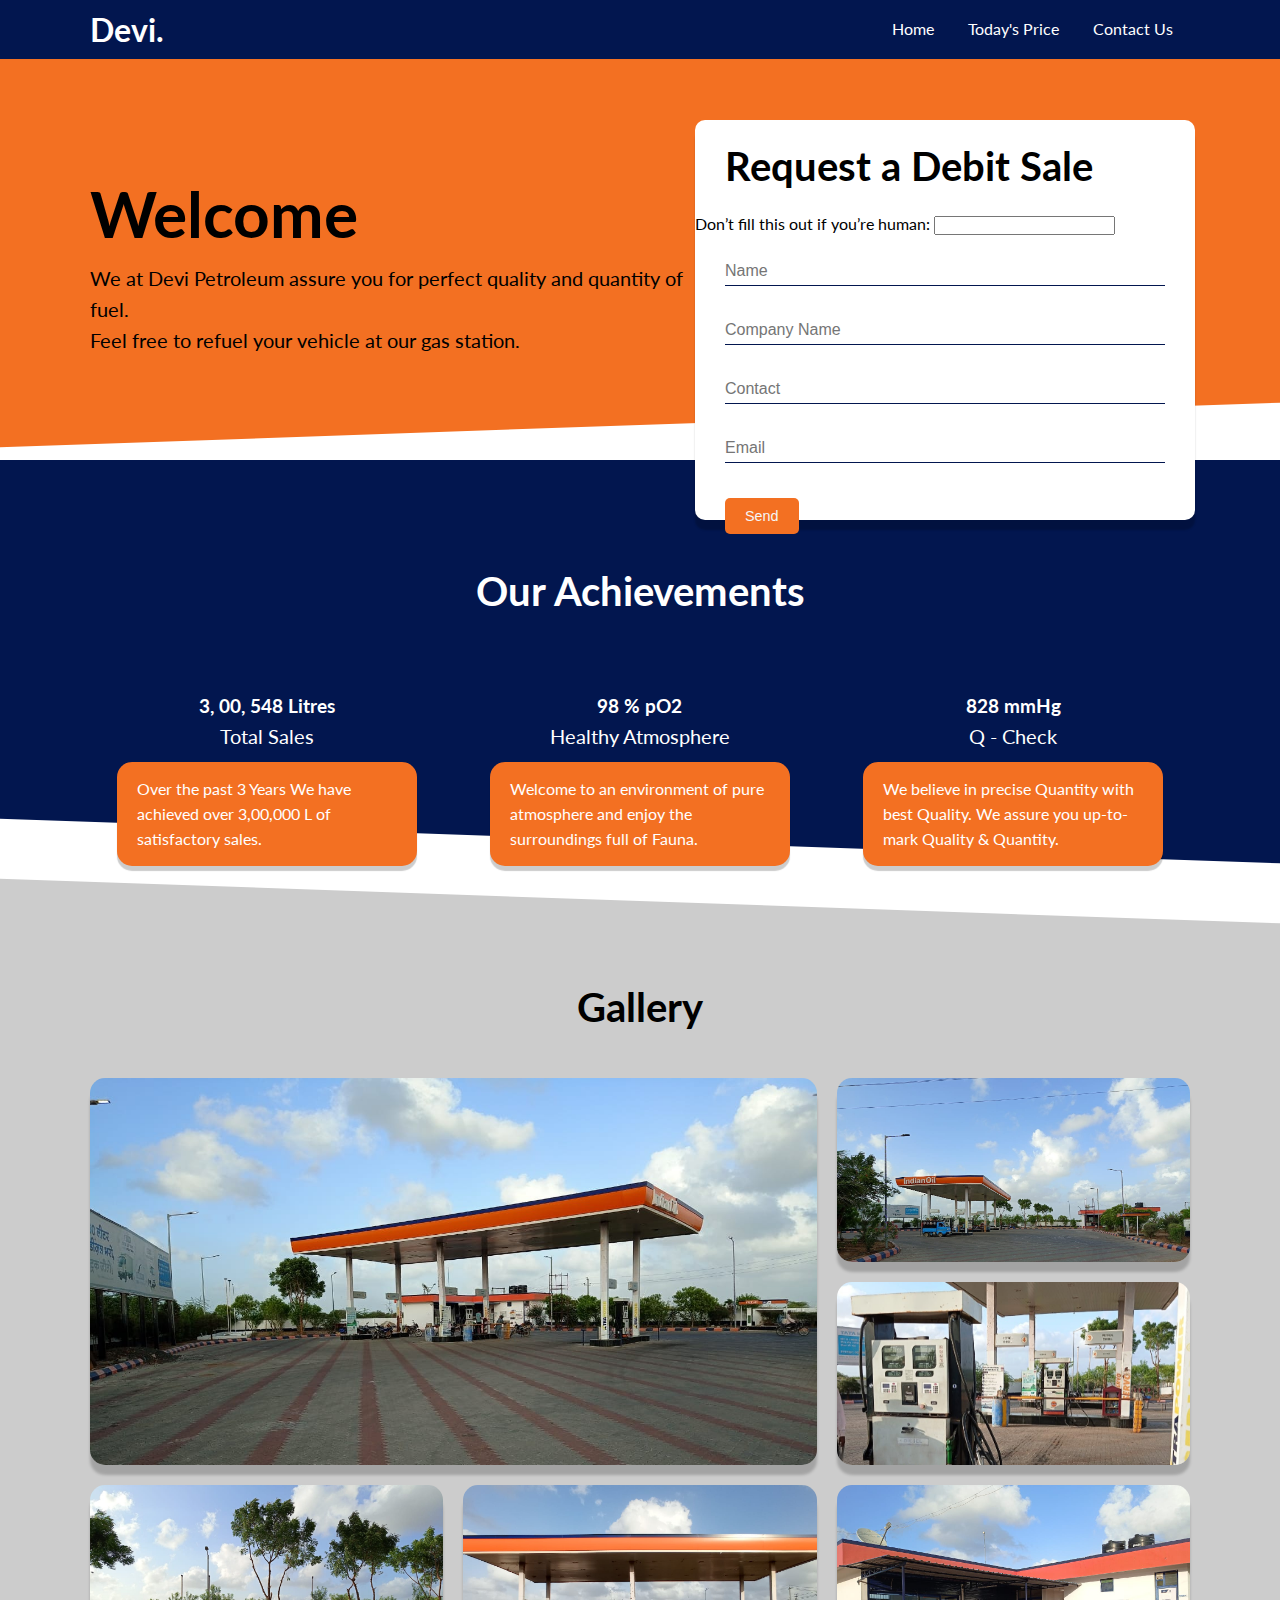
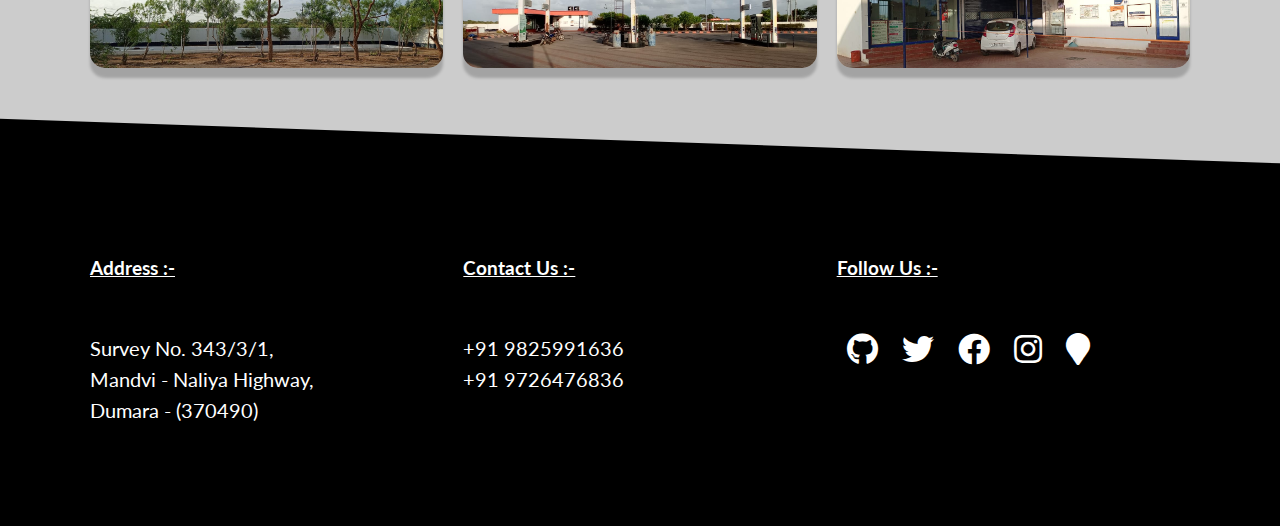
==== index.html @ 7b48146f "Update index.html" ====
<!DOCTYPE html>
<html lang="en">

<head>
    <meta charset="UTF-8">
    <meta http-equiv="X-UA-Compatible" content="IE=edge">
    <meta name="viewport" content="width=device-width, initial-scale=1.0">

    <title>Devi Petroleum</title>
    <link rel="stylesheet" href="style.css">
    <link rel="stylesheet" href="media.css">
    <link rel="stylesheet" href="https://cdnjs.cloudflare.com/ajax/libs/font-awesome/5.15.3/css/all.min.css">
</head>

<body>
    <!-- NAVBAR----------------------------------- -->
    <div class="navbar">
        <div class="container flex">
            <h3 class="logo">Devi.</h3>
            <nav>
                <ul>
                    <li><a href="index.html">Home</a></li>
                    <li><a href="https://www.newsrain.in/petrol-diesel-prices/gujarat/kutch/DEVI-PETROLEUM?amp=1" target="_blank">Today's Price</a></li>
                    <li><a href="#contactus">Contact Us</a></li>
                </ul>
            </nav>
        </div>
    </div>

    <!-- SHOWCASE----------------------------------- -->
    <section class="showcase">
        <div class="container grid">
            <div class="showcase-text">
                <h1>Welcome</h1>
                <p class="lead">
                    We at Devi Petroleum assure you for perfect quality and quantity of fuel.

                </p>
                <p class="lead">Feel free to refuel your vehicle at our gas station.</p>
            </div>
            <div class="showcase-form card">
                <h2>Request a Debit Sale</h2>
                <form name="contact" method="POST" netlify-honeypot="bot-field" data-netlify="true">
                    <input type="hidden" name="form-name" value="contact">
                      <p class="hidden">
                        <label>Don’t fill this out if you’re human: <input name="bot-field" /></label>
                         </p>

                    <div class="form-control">
                        <input type="text" name="name" placeholder="Name" required>
                    </div>
                    <div class="form-control">
                        <input type="text" name="company name" placeholder="Company Name" required>
                    </div>
                    <div class="form-control">
                        <input type="number" name="number" placeholder="Contact" required>
                    </div>
                    <div class="form-control">
                        <input type="email" name="email" placeholder="Email" required>
                    </div>
                    <div class="btn">
                        <input type="submit" value="Send">
                    </div>
                </form>

            </div>
        </div>
    </section>
    <!-- stats-------------------------------------------- -->
    <section class="stats  background">
        <h2 class=" stats-head text-center">
            Our Achievements
        </h2>
        <div class="container">
            <div class="grid-3">

                <div class="stats-main">
                    <!-- <i class="fas fa-upload fa-5x"></i> -->
                    <img src="images/logo/gas-pump-64.png" alt="">
                    <h3>3, 00, 548 Litres</h3>
                    <p class="sublead">
                        Total Sales
                    </p>
                    <p class="des bordered ">Over the past 3 Years We have achieved over 3,00,000 L of satisfactory sales.
                    </p>
                </div>
                <div class="stats-main">
                    <!-- <i class="fas fa-upload fa-5x"></i> -->
                    <img src="images/logo/leaf-64.png" alt="">
                    <h3>98 % pO2</h3>
                    <p class="sublead">
                        Healthy Atmosphere
                    </p>
                    <p class="des bordered ">Welcome to an environment of pure atmosphere and enjoy the surroundings full of Fauna.
                    </p>
                </div>
                <div class="stats-main">
                    <!-- <i class="fas fa-upload fa-5x"></i> -->
                    <img src="images/logo/test-tube-5-64.png" alt="">
                    <h3>828 mmHg</h3>
                    <p class="sublead">
                        Q - Check
                    </p>
                    <p class="des bordered "> We believe in precise Quantity with best Quality. We assure you up-to-mark Quality & Quantity.
                    </p>
                </div>
            </div>

        </div>
    </section>
    <!-- gallery-------------------------------------- -->

    <section class="gallery">
        <h2 class="text-center">Gallery</h2>
        <div class="gallery-photos container">
            <div class="grid-3">


                <div class="photo-1 bordered"></div>
                <div class="photo-2 bordered"></div>
                <div class="photo-3 bordered"></div>
                <div class="photo-4 bordered"></div>
                <div class="photo-5 bordered"></div>
                <div class="photo-6 bordered"></div>
            </div>
        </div>
    </section>
    <!-- footer--------------------------------- -->

    <section id="contactus">

        <footer class="footer">
            <div class="container grid-3">
                <div class="address">
                    <h3 class="text-underline my1">Address :-</h3>
                    <p class="sublead">Survey No. 343/3/1,
                    </p>
                    <p class="sublead">Mandvi - Naliya Highway,</p>
                    <p class="sublead">Dumara - (370490)</p>
                </div>
                <div class="contact">
                    <h3 class="text-underline my1">Contact Us :-</h3>
                    <p class="sublead">+91 9825991636</p>
                    <p class="sublead">+91 9726476836</p>
                </div>
                <div class="socials">
                    <h3 class="text-underline my1">Follow Us :-</h3>
                    <a href="https://github.com" target="_blank"><i class="fab fa-github fa-2x"></i></a>
                    <a href="https://twitter.com" target="_blank"><i class="fab fa-twitter fa-2x"></i></a>
                    <a href="https://fb.com" target="_blank"><i class="fab fa-facebook fa-2x"></i></a>
                    <a href="https://www.instagram.com" target="_blank"><i class="fab fa-instagram fa-2x"></i></a>
                    <a href="https://www.google.com/maps/place/Devi+Petroleum/@23.0662816,69.0319403,15z/data=!4m2!3m1!1s0x0:0x7c3f02962622e8ae?sa=X&ved=2ahUKEwjbivGg3ZfxAhXz4jgGHZuzAwcQ_BIwG3oECE8QBQ" target="_blank"><i class="fa fa-map-marker fa-2x"></i></a>
                </div>

            </div>

        </footer>

    </section>
</body>

</html>
---- style.css ----
@import url('https://fonts.googleapis.com/css2?family=Lato:wght@300&display=swap');
* {
    box-sizing: border-box;
    margin: 0;
    padding: 0;
}

:root {
    --primary-color: #02164f;
    --secondary-color: #f37022;
}

body {
    font-family: 'Lato', sans-serif;
    line-height: 1.55;
}

html {
    scroll-behavior: smooth;
}


/* ----------------------------NAVBAR------------------------------------------ */

.navbar {
    background-color: var(--primary-color);
    color: white;
    height: 60px;
    position: sticky;
    top: 0px;
    z-index: 200;
    border-bottom: 1px solid var(--secondary-color);
}

.navbar ul {
    list-style-type: none;
    display: flex;
}

.navbar .logo {
    font-size: 2rem;
}

.navbar a {
    color: white;
    text-decoration: none;
    margin: 10px 5px;
    padding: 4px 12px;
}

.navbar a:hover {
    border-bottom: 2px solid var(--secondary-color);
    /* transition-duration: 0.8s; */
}

.navbar a:active {
    border-bottom: 2px solid var(--secondary-color);
}

.navbar .flex {
    justify-content: space-between;
    align-items: center;
}

.showcase {
    background-color: var(--secondary-color);
    height: 400px;
    position: relative;
}

.showcase .container {
    justify-content: center;
    align-items: center;
}

.showcase .grid {
    grid-template-columns: 55% 45%;
    overflow: visible;
}

.showcase-form {
    position: relative;
    top: 60px;
    z-index: 100;
    animation: slideInFromRight 0.8s ease-in;
}

.showcase-form h2 {
    padding: 0 30px;
    margin: 15px 0;
}

.showcase-form .btn input {
    margin: 15px 30px;
    padding: 10px 20px;
    background-color: var(--secondary-color);
    color: whitesmoke;
    font-size: 0.9rem;
    font-weight: 500;
    border-radius: 5px;
    border: none;
}

.showcase::after {
    content: '';
    height: 60px;
    background-color: white;
    position: absolute;
    bottom: -25px;
    left: 0;
    right: 0;
    transform: skewY(-2deg);
    /* z-index: ; */
}

.showcase-text {
    animation: slideInFromLeft 0.8s ease-in;
}

.stats {
    background-color: var(--primary-color);
    height: auto;
    padding-top: 100px;
    color: white;
    position: relative;
}

.stats h2 {
    margin-bottom: 55px;
}

.stats::after {
    content: '';
    height: 60px;
    background-color: white;
    position: absolute;
    bottom: -25px;
    left: 0;
    right: 0;
    transform: skewY(02deg);
    z-index: 98;
    /* z-index: ; */
}

.stats-main h3 {
    margin-top: 15px;
    z-index: 99;
}

.stats-main p {
    margin-bottom: 10px;
}

.gallery {
    height: 900px;
    background-color: rgba(0, 0, 0, 0.2);
    padding-top: 100px;
    position: relative;
    /* height: auto; */
}

.gallery h2 {
    margin-bottom: 30px;
}

.gallery .bordered {
    /* border: 2px solid var(--primary-color); */
    box-shadow: 0px 10px 3px rgba(0, 0, 0, 0.2);
    border: none;
    /* background-color: grey; */
    /* height: 100%; */
}

.gallery-photos {
    position: relative;
    top: 0px;
}

.gallery .container .grid-3 {
    /* overflow: scroll; */
    height: 600px;
}

.gallery .container .grid-3>*:nth-child(1) {
    grid-column: 1/ span 2;
    grid-row: 1/ span 2;
}

.gallery-photos .bordered:hover {
    transform: scale(1.02);
    transition-duration: 0.1s;
}

.gallery::after {
    content: '';
    height: 70px;
    background-color: black;
    position: absolute;
    bottom: -35px;
    left: 0;
    right: 0;
    transform: skewY(02deg);
}

.gallery .grid-3 {
    padding-top: 10px;
}

.footer {
    background-color: black;
    height: 350px;
    color: #fff;
    padding-top: 78px;
}

.footer .address h3,
.footer .contact h3,
.footer .socials h3 {
    margin-bottom: 50px;
}

.footer .socials a {
    color: white;
    margin: 10px;
}

.socials i:hover {
    transform: scale(1.25);
    transition-duration: 0.2s;
}


/* PHOTOS------------------------------------------------ */

.photo-1 {
    background: url(Images/Photo-1.jpg);
    background-size: cover;
}

.photo-2 {
    background: url(Images/Photo-2.jpg);
    background-size: cover;
}

.photo-3 {
    background: url(Images/Photo-3.jpg);
    background-size: cover;
}

.photo-4 {
    background: url(Images/Photo-4.jpg);
    background-size: cover;
}

.photo-5 {
    background: url(Images/Photo-5.jpg);
    background-size: cover;
}

.photo-6 {
    background: url(Images/Photo-6.jpg);
    background-size: cover;
}


/* ANIMATIONS---------------------------------------------------------- */

@keyframes slideInFromLeft {
    0% {
        transform: translateX(-100%);
    }
    100% {
        transform: translateX(0);
    }
}

@keyframes slideInFromRight {
    0% {
        transform: translateX(100%);
    }
    100% {
        transform: translateX(0);
    }
}

@keyframes slideInFromTop {
    0% {
        transform: translateY(-100%);
    }
    100% {
        transform: translateY(0);
    }
}

@keyframes slideInFromBottom {
    0% {
        transform: translateY(100%);
    }
    100% {
        transform: translateY(0);
    }
}


/* ----------------UTILITIES------------------------ */

.container {
    padding: 0 90px;
    /* margin: 0 auto;
    max-width: 1000px; */
    overflow: auto;
    height: 100%;
}

.flex {
    display: flex;
    /* align-items: center; */
    justify-content: center;
}

.grid {
    display: grid;
    grid-template-columns: repeat(2, 1fr);
    justify-content: center;
    /* align-items: center; */
}

.grid-3 {
    display: grid;
    grid-template-columns: repeat(3, 1fr);
    gap: 20px;
    justify-content: center;
}

h1 {
    font-size: 4rem;
}

h2 {
    font-size: 2.5rem;
}

.card {
    background-color: white;
    width: 500px;
    height: 400px;
    border-radius: 10px;
    box-shadow: 0 10px 2px rgba(0, 0, 0, 0.2);
}

.form-control {
    padding: 10px 30px;
    margin: 10px 0;
}

.form-control input {
    padding: 5px 0px;
    font-size: 1rem;
    width: 100%;
    border: none;
    border-bottom: 1px solid var(--primary-color);
}

.form-control input:focus {
    outline: none;
}


/* .background {
    background-image: url('bg.jpg');
    background-size: cover;
    background-blend-mode: screen;
    /* opacity: 0.8; 
}*/

.text-center {
    text-align: center;
}

.text-underline {
    text-decoration: underline;
    /* border-bottom: 1px solid white; */
}

.stats-main {
    display: flex;
    flex-direction: column;
    align-items: center;
}

.bordered {
    border: 1px solid #fff;
    border-radius: 15px;
}

.des {
    width: 300px;
    padding: 15px 20px;
    background-color: var(--secondary-color);
    overflow: visible;
    z-index: 99;
    box-shadow: 0 5px 1px rgba(0, 0, 0, 0.2);
    border: none;
}

.sublead {
    font-size: 20px;
}

.lead {
    font-size: 20px;
    font-weight: 400;
}


/* MEDIA QUERIES */
---- media.css ----
@media (max-width:1150px) {
                                .grid .grid-3 {
                                    grid-template-columns: 1fr;
                                    grid-template-rows: 1fr;
                                }
                                .showcase .grid,
                                .stats .grid-3 {
                                    grid-template-columns: 1fr;
                                }
                                .showcase {
                                    height: auto;
                                }
                                .showcase .showcase-form {
                                    justify-self: flex-end;
                                }
                                .showcase-text {
                                    padding-top: 100px;
                                }
                                .gallery .container .grid-3>*:nth-child(1) {
                                    grid-column: 1;
                                    grid-row: 1;
                                }
                                .gallery .grid-3 {
                                    display: grid;
                                    grid-template-columns: 100%;
                                    grid-template-rows: repeat (6, 1fr);
                                    overflow: scroll;
                                }
                                .gallery .bordered {
                                    height: 200px;
                                }
                                @media(max-width:700px) {
                                    .navbar {
                                        height: auto;
                                    }
                                    .navbar .logo {
                                        margin-bottom: 5px;
                                    }
                                    .navbar .flex {
                                        display: flex;
                                        flex-direction: column;
                                    }
                                    .navbar ul {
                                        background-color: rgba(0, 0, 0, 0.2);
                                        border-radius: 15px;
                                    }
                                    .navbar .logo {
                                        font-size: 1.3rem;
                                    }
                                    .footer .container {
                                        /* padding: 10px; */
                                    }
                                    .footer .container {
                                        grid-template-columns: auto;
                                    }
                                    .footer {
                                        height: auto;
                                    }
                                    .footer .address h3,
                                    .footer .contact h3,
                                    .footer .socials h3 {
                                        margin-bottom: 10px;
                                    }
                                    .showcase-form {
                                        width: 100%;
                                        height: auto;
                                        animation: slideInFromBottom 0.6s ease-in;
                                    }
                                    .container {
                                        padding: 10px;
                                    }
                                    .showcase-text {
                                        animation: slideInFromTop 0.6s ease-in;
                                    }
                                }
                                @media (max-width:330px) {
                                    .navbar ul a {
                                        font-size: 0.8rem;
                                    }
                                    .showcase-text h1 {
                                        font-size: 3rem;
                                    }
                                    .stats-head {
                                        font-size: 2rem;
                                    }
                                }
                                @media (min-width:650px) and (max-width:1150px) {
                                    .gallery-photos .bordered {
                                        height: 400px;
                                    }
                                }
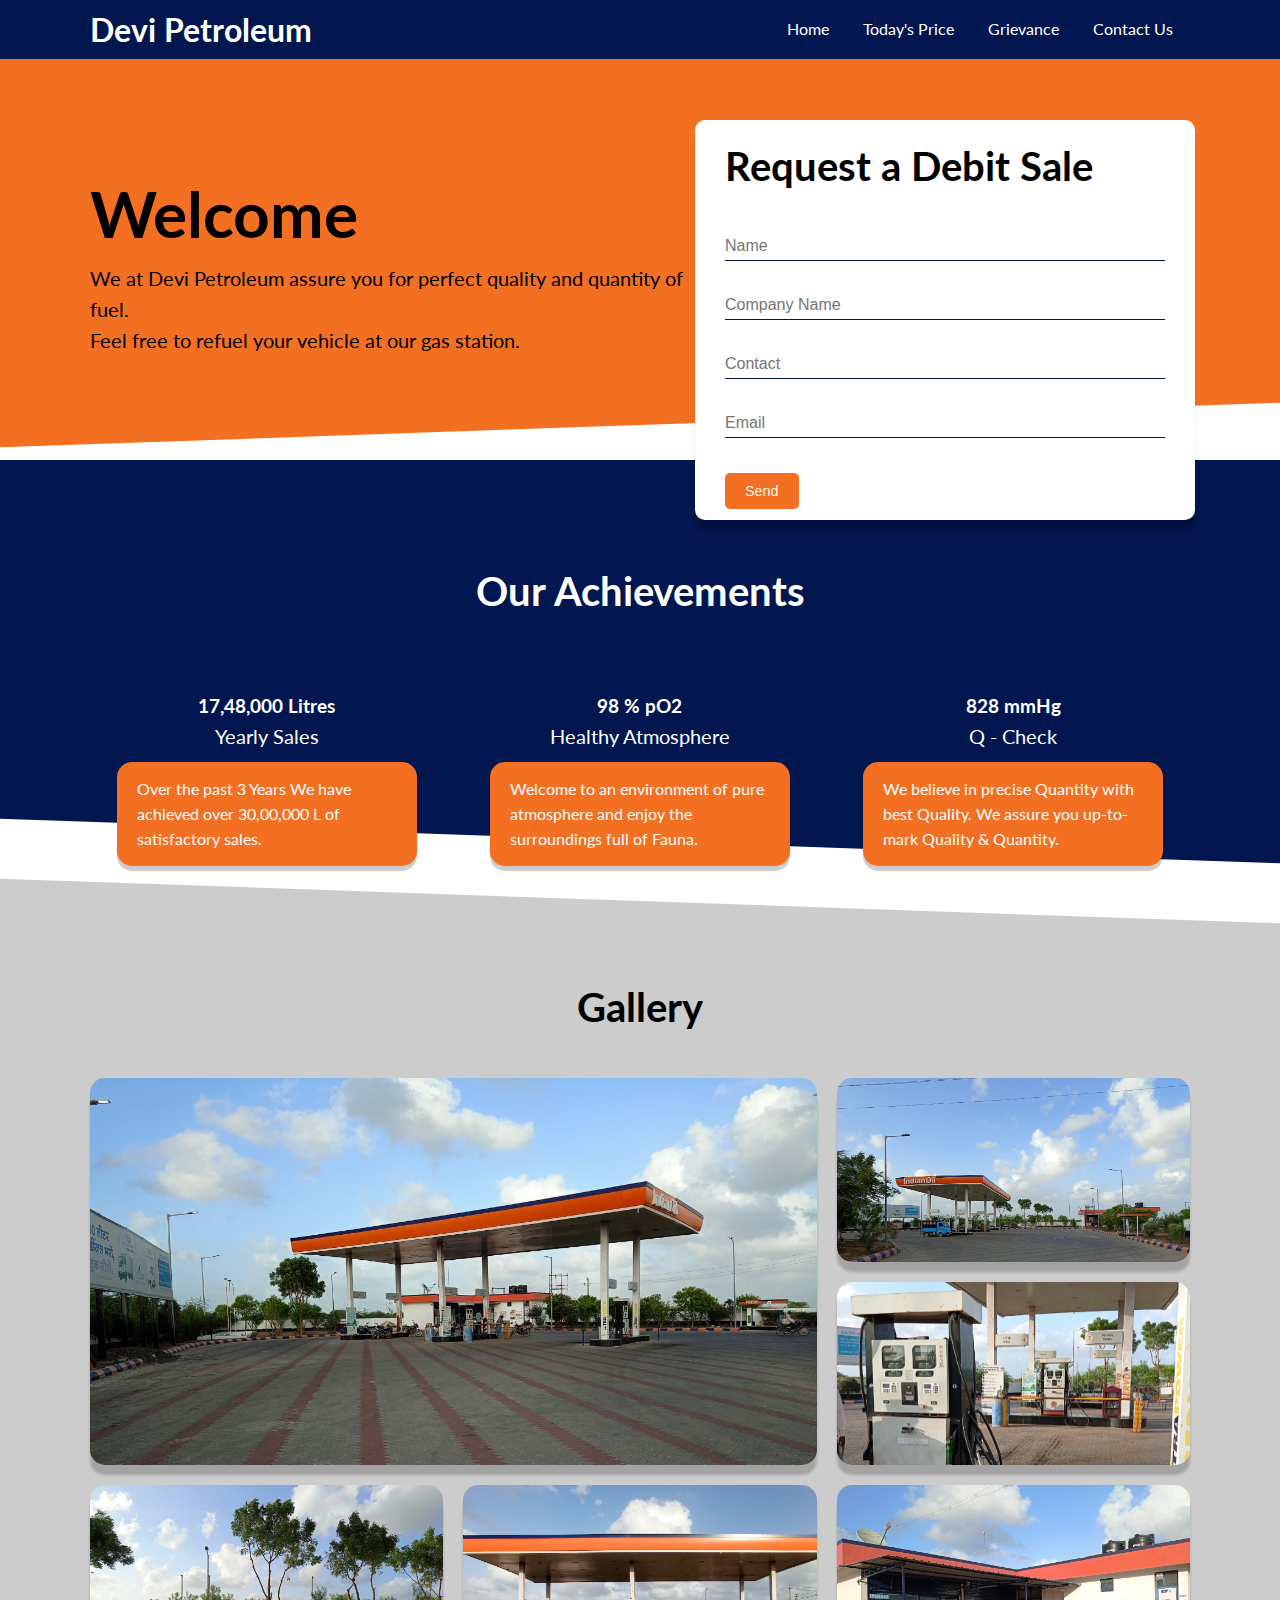
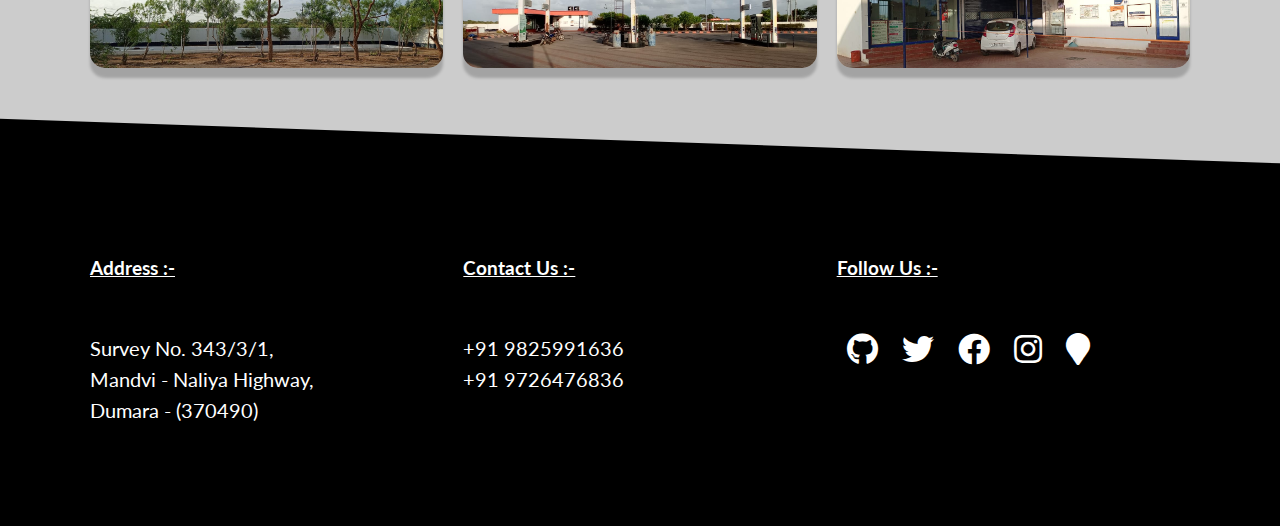
==== commit 93cbae30: "Update index.html" ====
--- a/index.html
+++ b/index.html
@@ -1,162 +1,164 @@
-<!DOCTYPE html>
-<html lang="en">
-
-<head>
-    <meta charset="UTF-8">
-    <meta http-equiv="X-UA-Compatible" content="IE=edge">
-    <meta name="viewport" content="width=device-width, initial-scale=1.0">
-
-    <title>Devi Petroleum</title>
-    <link rel="stylesheet" href="style.css">
-    <link rel="stylesheet" href="media.css">
-    <link rel="stylesheet" href="https://cdnjs.cloudflare.com/ajax/libs/font-awesome/5.15.3/css/all.min.css">
-</head>
-
-<body>
-    <!-- NAVBAR----------------------------------- -->
-    <div class="navbar">
-        <div class="container flex">
-            <h3 class="logo">Devi.</h3>
-            <nav>
-                <ul>
-                    <li><a href="index.html">Home</a></li>
-                    <li><a href="https://www.newsrain.in/petrol-diesel-prices/gujarat/kutch/DEVI-PETROLEUM?amp=1" target="_blank">Today's Price</a></li>
-                    <li><a href="#contactus">Contact Us</a></li>
-                </ul>
-            </nav>
-        </div>
-    </div>
-
-    <!-- SHOWCASE----------------------------------- -->
-    <section class="showcase">
-        <div class="container grid">
-            <div class="showcase-text">
-                <h1>Welcome</h1>
-                <p class="lead">
-                    We at Devi Petroleum assure you for perfect quality and quantity of fuel.
-
-                </p>
-                <p class="lead">Feel free to refuel your vehicle at our gas station.</p>
-            </div>
-            <div class="showcase-form card">
-                <h2>Request a Debit Sale</h2>
-                <form name="contact" method="POST" netlify-honeypot="bot-field" data-netlify="true">
-                    <input type="hidden" name="form-name" value="contact">
-                      <p class="hidden">
-                        <label>Don’t fill this out if you’re human: <input name="bot-field" /></label>
-                         </p>
-
-                    <div class="form-control">
-                        <input type="text" name="name" placeholder="Name" required>
-                    </div>
-                    <div class="form-control">
-                        <input type="text" name="company name" placeholder="Company Name" required>
-                    </div>
-                    <div class="form-control">
-                        <input type="number" name="number" placeholder="Contact" required>
-                    </div>
-                    <div class="form-control">
-                        <input type="email" name="email" placeholder="Email" required>
-                    </div>
-                    <div class="btn">
-                        <input type="submit" value="Send">
-                    </div>
-                </form>
-
-            </div>
-        </div>
-    </section>
-    <!-- stats-------------------------------------------- -->
-    <section class="stats  background">
-        <h2 class=" stats-head text-center">
-            Our Achievements
-        </h2>
-        <div class="container">
-            <div class="grid-3">
-
-                <div class="stats-main">
-                    <!-- <i class="fas fa-upload fa-5x"></i> -->
-                    <img src="images/logo/gas-pump-64.png" alt="">
-                    <h3>3, 00, 548 Litres</h3>
-                    <p class="sublead">
-                        Total Sales
-                    </p>
-                    <p class="des bordered ">Over the past 3 Years We have achieved over 3,00,000 L of satisfactory sales.
-                    </p>
-                </div>
-                <div class="stats-main">
-                    <!-- <i class="fas fa-upload fa-5x"></i> -->
-                    <img src="images/logo/leaf-64.png" alt="">
-                    <h3>98 % pO2</h3>
-                    <p class="sublead">
-                        Healthy Atmosphere
-                    </p>
-                    <p class="des bordered ">Welcome to an environment of pure atmosphere and enjoy the surroundings full of Fauna.
-                    </p>
-                </div>
-                <div class="stats-main">
-                    <!-- <i class="fas fa-upload fa-5x"></i> -->
-                    <img src="images/logo/test-tube-5-64.png" alt="">
-                    <h3>828 mmHg</h3>
-                    <p class="sublead">
-                        Q - Check
-                    </p>
-                    <p class="des bordered "> We believe in precise Quantity with best Quality. We assure you up-to-mark Quality & Quantity.
-                    </p>
-                </div>
-            </div>
-
-        </div>
-    </section>
-    <!-- gallery-------------------------------------- -->
-
-    <section class="gallery">
-        <h2 class="text-center">Gallery</h2>
-        <div class="gallery-photos container">
-            <div class="grid-3">
-
-
-                <div class="photo-1 bordered"></div>
-                <div class="photo-2 bordered"></div>
-                <div class="photo-3 bordered"></div>
-                <div class="photo-4 bordered"></div>
-                <div class="photo-5 bordered"></div>
-                <div class="photo-6 bordered"></div>
-            </div>
-        </div>
-    </section>
-    <!-- footer--------------------------------- -->
-
-    <section id="contactus">
-
-        <footer class="footer">
-            <div class="container grid-3">
-                <div class="address">
-                    <h3 class="text-underline my1">Address :-</h3>
-                    <p class="sublead">Survey No. 343/3/1,
-                    </p>
-                    <p class="sublead">Mandvi - Naliya Highway,</p>
-                    <p class="sublead">Dumara - (370490)</p>
-                </div>
-                <div class="contact">
-                    <h3 class="text-underline my1">Contact Us :-</h3>
-                    <p class="sublead">+91 9825991636</p>
-                    <p class="sublead">+91 9726476836</p>
-                </div>
-                <div class="socials">
-                    <h3 class="text-underline my1">Follow Us :-</h3>
-                    <a href="https://github.com" target="_blank"><i class="fab fa-github fa-2x"></i></a>
-                    <a href="https://twitter.com" target="_blank"><i class="fab fa-twitter fa-2x"></i></a>
-                    <a href="https://fb.com" target="_blank"><i class="fab fa-facebook fa-2x"></i></a>
-                    <a href="https://www.instagram.com" target="_blank"><i class="fab fa-instagram fa-2x"></i></a>
-                    <a href="https://www.google.com/maps/place/Devi+Petroleum/@23.0662816,69.0319403,15z/data=!4m2!3m1!1s0x0:0x7c3f02962622e8ae?sa=X&ved=2ahUKEwjbivGg3ZfxAhXz4jgGHZuzAwcQ_BIwG3oECE8QBQ" target="_blank"><i class="fa fa-map-marker fa-2x"></i></a>
-                </div>
-
-            </div>
-
-        </footer>
-
-    </section>
-</body>
-
-</html>
+<!DOCTYPE html>
+<html lang="en">
+
+<head>
+    <meta charset="UTF-8">
+    <meta http-equiv="X-UA-Compatible" content="IE=edge">
+    <meta name="viewport" content="width=device-width, initial-scale=1.0">
+
+    <title>Devi Petroleum</title>
+    <link rel="stylesheet" href="style.css">
+    <link rel="stylesheet" href="media.css">
+    <link rel="stylesheet" href="https://cdnjs.cloudflare.com/ajax/libs/font-awesome/5.15.3/css/all.min.css">
+    <link rel="stylesheet" href="animation.css">
+</head>
+
+<body>
+    <!-- NAVBAR----------------------------------- -->
+    <div class="navbar">
+        <div class="container flex">
+            <h3 class="logo">Devi Petroleum</h3>
+            <nav>
+                <ul>
+                    <li><a href="index.html">Home</a></li>
+                    <li><a href="https://www.newsrain.in/petrol-diesel-prices/gujarat/kutch/DEVI-PETROLEUM?amp=1" target="_blank">Today's Price</a></li>
+                    <li><a href="report.html">Grievance</a></li>
+                    <li><a href="#contactus">Contact Us</a></li>
+                </ul>
+            </nav>
+        </div>
+    </div>
+
+    <!-- SHOWCASE----------------------------------- -->
+    <section class="showcase">
+        <div class="container grid">
+            <div class="showcase-text">
+                <h1>Welcome</h1>
+                <p class="lead">
+                    We at Devi Petroleum assure you for perfect quality and quantity of fuel.
+
+                </p>
+                <p class="lead">Feel free to refuel your vehicle at our gas station.</p>
+            </div>
+            <div class="showcase-form card">
+                <h2>Request a Debit Sale</h2>
+                <form name="contact" method="POST" netlify-honeypot="bot-field" data-netlify="true">
+                    <input type="hidden" name="form-name" value="contact">
+                    <p class="hidden">
+                        <label>Don’t fill this out if you’re human: <input name="bot-field" /></label>
+                    </p>
+
+                    <div class="form-control">
+                        <input type="text" name="name" placeholder="Name" required>
+                    </div>
+                    <div class="form-control">
+                        <input type="text" name="company name" placeholder="Company Name" required>
+                    </div>
+                    <div class="form-control">
+                        <input type="number" name="number" placeholder="Contact" required>
+                    </div>
+                    <div class="form-control">
+                        <input type="email" name="email" placeholder="Email" required>
+                    </div>
+                    <div class="btn">
+                        <input type="submit" value="Send">
+                    </div>
+                </form>
+
+            </div>
+        </div>
+    </section>
+    <!-- stats-------------------------------------------- -->
+    <section class="stats  background">
+        <h2 class=" stats-head text-center">
+            Our Achievements
+        </h2>
+        <div class="container">
+            <div class="grid-3">
+
+                <div class="stats-main">
+                    <!-- <i class="fas fa-upload fa-5x"></i> -->
+                    <img src="images/logo/gas-pump-64.png" alt="">
+                    <h3>17,48,000 Litres</h3>
+                    <p class="sublead">
+                        Yearly Sales
+                    </p>
+                    <p class="des bordered ">Over the past 3 Years We have achieved over 30,00,000 L of satisfactory sales.
+                    </p>
+                </div>
+                <div class="stats-main">
+                    <!-- <i class="fas fa-upload fa-5x"></i> -->
+                    <img src="images/logo/leaf-64.png" alt="">
+                    <h3>98 % pO2</h3>
+                    <p class="sublead">
+                        Healthy Atmosphere
+                    </p>
+                    <p class="des bordered ">Welcome to an environment of pure atmosphere and enjoy the surroundings full of Fauna.
+                    </p>
+                </div>
+                <div class="stats-main">
+                    <!-- <i class="fas fa-upload fa-5x"></i> -->
+                    <img src="images/logo/test-tube-5-64.png" alt="">
+                    <h3>828 mmHg</h3>
+                    <p class="sublead">
+                        Q - Check
+                    </p>
+                    <p class="des bordered "> We believe in precise Quantity with best Quality. We assure you up-to-mark Quality & Quantity.
+                    </p>
+                </div>
+            </div>
+
+        </div>
+    </section>
+    <!-- gallery-------------------------------------- -->
+
+    <section class="gallery">
+        <h2 class="text-center">Gallery</h2>
+        <div class="gallery-photos container">
+            <div class="grid-3">
+
+
+                <div class="photo-1 bordered"></div>
+                <div class="photo-2 bordered"></div>
+                <div class="photo-3 bordered"></div>
+                <div class="photo-4 bordered"></div>
+                <div class="photo-5 bordered"></div>
+                <div class="photo-6 bordered"></div>
+            </div>
+        </div>
+    </section>
+    <!-- footer--------------------------------- -->
+
+    <section id="contactus">
+
+        <footer class="footer">
+            <div class="container grid-3">
+                <div class="address">
+                    <h3 class="text-underline my1">Address :-</h3>
+                    <p class="sublead">Survey No. 343/3/1,
+                    </p>
+                    <p class="sublead">Mandvi - Naliya Highway,</p>
+                    <p class="sublead">Dumara - (370490)</p>
+                </div>
+                <div class="contact">
+                    <h3 class="text-underline my1">Contact Us :-</h3>
+                    <p class="sublead">+91 9825991636</p>
+                    <p class="sublead">+91 9726476836</p>
+                </div>
+                <div class="socials">
+                    <h3 class="text-underline my1">Follow Us :-</h3>
+                    <a href="https://github.com" target="_blank"><i class="fab fa-github fa-2x"></i></a>
+                    <a href="https://twitter.com" target="_blank"><i class="fab fa-twitter fa-2x"></i></a>
+                    <a href="https://fb.com" target="_blank"><i class="fab fa-facebook fa-2x"></i></a>
+                    <a href="https://www.instagram.com" target="_blank"><i class="fab fa-instagram fa-2x"></i></a>
+                    <a href="https://www.google.com/maps/place/Devi+Petroleum/@23.0662816,69.0319403,15z/data=!4m2!3m1!1s0x0:0x7c3f02962622e8ae?sa=X&ved=2ahUKEwjbivGg3ZfxAhXz4jgGHZuzAwcQ_BIwG3oECE8QBQ" target="_blank"><i class="fa fa-map-marker fa-2x"></i></a>
+                </div>
+
+            </div>
+
+        </footer>
+
+    </section>
+</body>
+
+</html>
--- a/style.css
+++ b/style.css
@@ -1,416 +1,385 @@
-@import url('https://fonts.googleapis.com/css2?family=Lato:wght@300&display=swap');
-* {
-    box-sizing: border-box;
-    margin: 0;
-    padding: 0;
-}
-
-:root {
-    --primary-color: #02164f;
-    --secondary-color: #f37022;
-}
-
-body {
-    font-family: 'Lato', sans-serif;
-    line-height: 1.55;
-}
-
-html {
-    scroll-behavior: smooth;
-}
-
-
-/* ----------------------------NAVBAR------------------------------------------ */
-
-.navbar {
-    background-color: var(--primary-color);
-    color: white;
-    height: 60px;
-    position: sticky;
-    top: 0px;
-    z-index: 200;
-    border-bottom: 1px solid var(--secondary-color);
-}
-
-.navbar ul {
-    list-style-type: none;
-    display: flex;
-}
-
-.navbar .logo {
-    font-size: 2rem;
-}
-
-.navbar a {
-    color: white;
-    text-decoration: none;
-    margin: 10px 5px;
-    padding: 4px 12px;
-}
-
-.navbar a:hover {
-    border-bottom: 2px solid var(--secondary-color);
-    /* transition-duration: 0.8s; */
-}
-
-.navbar a:active {
-    border-bottom: 2px solid var(--secondary-color);
-}
-
-.navbar .flex {
-    justify-content: space-between;
-    align-items: center;
-}
-
-.showcase {
-    background-color: var(--secondary-color);
-    height: 400px;
-    position: relative;
-}
-
-.showcase .container {
-    justify-content: center;
-    align-items: center;
-}
-
-.showcase .grid {
-    grid-template-columns: 55% 45%;
-    overflow: visible;
-}
-
-.showcase-form {
-    position: relative;
-    top: 60px;
-    z-index: 100;
-    animation: slideInFromRight 0.8s ease-in;
-}
-
-.showcase-form h2 {
-    padding: 0 30px;
-    margin: 15px 0;
-}
-
-.showcase-form .btn input {
-    margin: 15px 30px;
-    padding: 10px 20px;
-    background-color: var(--secondary-color);
-    color: whitesmoke;
-    font-size: 0.9rem;
-    font-weight: 500;
-    border-radius: 5px;
-    border: none;
-}
-
-.showcase::after {
-    content: '';
-    height: 60px;
-    background-color: white;
-    position: absolute;
-    bottom: -25px;
-    left: 0;
-    right: 0;
-    transform: skewY(-2deg);
-    /* z-index: ; */
-}
-
-.showcase-text {
-    animation: slideInFromLeft 0.8s ease-in;
-}
-
-.stats {
-    background-color: var(--primary-color);
-    height: auto;
-    padding-top: 100px;
-    color: white;
-    position: relative;
-}
-
-.stats h2 {
-    margin-bottom: 55px;
-}
-
-.stats::after {
-    content: '';
-    height: 60px;
-    background-color: white;
-    position: absolute;
-    bottom: -25px;
-    left: 0;
-    right: 0;
-    transform: skewY(02deg);
-    z-index: 98;
-    /* z-index: ; */
-}
-
-.stats-main h3 {
-    margin-top: 15px;
-    z-index: 99;
-}
-
-.stats-main p {
-    margin-bottom: 10px;
-}
-
-.gallery {
-    height: 900px;
-    background-color: rgba(0, 0, 0, 0.2);
-    padding-top: 100px;
-    position: relative;
-    /* height: auto; */
-}
-
-.gallery h2 {
-    margin-bottom: 30px;
-}
-
-.gallery .bordered {
-    /* border: 2px solid var(--primary-color); */
-    box-shadow: 0px 10px 3px rgba(0, 0, 0, 0.2);
-    border: none;
-    /* background-color: grey; */
-    /* height: 100%; */
-}
-
-.gallery-photos {
-    position: relative;
-    top: 0px;
-}
-
-.gallery .container .grid-3 {
-    /* overflow: scroll; */
-    height: 600px;
-}
-
-.gallery .container .grid-3>*:nth-child(1) {
-    grid-column: 1/ span 2;
-    grid-row: 1/ span 2;
-}
-
-.gallery-photos .bordered:hover {
-    transform: scale(1.02);
-    transition-duration: 0.1s;
-}
-
-.gallery::after {
-    content: '';
-    height: 70px;
-    background-color: black;
-    position: absolute;
-    bottom: -35px;
-    left: 0;
-    right: 0;
-    transform: skewY(02deg);
-}
-
-.gallery .grid-3 {
-    padding-top: 10px;
-}
-
-.footer {
-    background-color: black;
-    height: 350px;
-    color: #fff;
-    padding-top: 78px;
-}
-
-.footer .address h3,
-.footer .contact h3,
-.footer .socials h3 {
-    margin-bottom: 50px;
-}
-
-.footer .socials a {
-    color: white;
-    margin: 10px;
-}
-
-.socials i:hover {
-    transform: scale(1.25);
-    transition-duration: 0.2s;
-}
-
-
-/* PHOTOS------------------------------------------------ */
-
-.photo-1 {
-    background: url(Images/Photo-1.jpg);
-    background-size: cover;
-}
-
-.photo-2 {
-    background: url(Images/Photo-2.jpg);
-    background-size: cover;
-}
-
-.photo-3 {
-    background: url(Images/Photo-3.jpg);
-    background-size: cover;
-}
-
-.photo-4 {
-    background: url(Images/Photo-4.jpg);
-    background-size: cover;
-}
-
-.photo-5 {
-    background: url(Images/Photo-5.jpg);
-    background-size: cover;
-}
-
-.photo-6 {
-    background: url(Images/Photo-6.jpg);
-    background-size: cover;
-}
-
-
-/* ANIMATIONS---------------------------------------------------------- */
-
-@keyframes slideInFromLeft {
-    0% {
-        transform: translateX(-100%);
-    }
-    100% {
-        transform: translateX(0);
-    }
-}
-
-@keyframes slideInFromRight {
-    0% {
-        transform: translateX(100%);
-    }
-    100% {
-        transform: translateX(0);
-    }
-}
-
-@keyframes slideInFromTop {
-    0% {
-        transform: translateY(-100%);
-    }
-    100% {
-        transform: translateY(0);
-    }
-}
-
-@keyframes slideInFromBottom {
-    0% {
-        transform: translateY(100%);
-    }
-    100% {
-        transform: translateY(0);
-    }
-}
-
-
-/* ----------------UTILITIES------------------------ */
-
-.container {
-    padding: 0 90px;
-    /* margin: 0 auto;
-    max-width: 1000px; */
-    overflow: auto;
-    height: 100%;
-}
-
-.flex {
-    display: flex;
-    /* align-items: center; */
-    justify-content: center;
-}
-
-.grid {
-    display: grid;
-    grid-template-columns: repeat(2, 1fr);
-    justify-content: center;
-    /* align-items: center; */
-}
-
-.grid-3 {
-    display: grid;
-    grid-template-columns: repeat(3, 1fr);
-    gap: 20px;
-    justify-content: center;
-}
-
-h1 {
-    font-size: 4rem;
-}
-
-h2 {
-    font-size: 2.5rem;
-}
-
-.card {
-    background-color: white;
-    width: 500px;
-    height: 400px;
-    border-radius: 10px;
-    box-shadow: 0 10px 2px rgba(0, 0, 0, 0.2);
-}
-
-.form-control {
-    padding: 10px 30px;
-    margin: 10px 0;
-}
-
-.form-control input {
-    padding: 5px 0px;
-    font-size: 1rem;
-    width: 100%;
-    border: none;
-    border-bottom: 1px solid var(--primary-color);
-}
-
-.form-control input:focus {
-    outline: none;
-}
-
-
-/* .background {
-    background-image: url('bg.jpg');
-    background-size: cover;
-    background-blend-mode: screen;
-    /* opacity: 0.8; 
-}*/
-
-.text-center {
-    text-align: center;
-}
-
-.text-underline {
-    text-decoration: underline;
-    /* border-bottom: 1px solid white; */
-}
-
-.stats-main {
-    display: flex;
-    flex-direction: column;
-    align-items: center;
-}
-
-.bordered {
-    border: 1px solid #fff;
-    border-radius: 15px;
-}
-
-.des {
-    width: 300px;
-    padding: 15px 20px;
-    background-color: var(--secondary-color);
-    overflow: visible;
-    z-index: 99;
-    box-shadow: 0 5px 1px rgba(0, 0, 0, 0.2);
-    border: none;
-}
-
-.sublead {
-    font-size: 20px;
-}
-
-.lead {
-    font-size: 20px;
-    font-weight: 400;
-}
-
-
+@import url('https://fonts.googleapis.com/css2?family=Lato:wght@300&display=swap');
+* {
+    box-sizing: border-box;
+    margin: 0;
+    padding: 0;
+}
+
+:root {
+    --primary-color: #02164f;
+    --secondary-color: #f37022;
+}
+
+body {
+    font-family: 'Lato', sans-serif;
+    line-height: 1.55;
+}
+
+html {
+    scroll-behavior: smooth;
+}
+
+
+/* ----------------------------NAVBAR------------------------------------------ */
+
+.navbar {
+    background-color: var(--primary-color);
+    color: white;
+    height: 60px;
+    position: sticky;
+    top: 0px;
+    z-index: 200;
+    border-bottom: 1px solid var(--secondary-color);
+}
+
+.navbar ul {
+    list-style-type: none;
+    display: flex;
+}
+
+.navbar .logo {
+    font-size: 2rem;
+}
+
+.navbar a {
+    color: white;
+    text-decoration: none;
+    margin: 10px 5px;
+    padding: 4px 12px;
+}
+
+.navbar a:hover {
+    border-bottom: 2px solid var(--secondary-color);
+    /* transition-duration: 0.8s; */
+}
+
+.navbar a:active {
+    border-bottom: 2px solid var(--secondary-color);
+}
+
+.navbar .flex {
+    justify-content: space-between;
+    align-items: center;
+}
+
+.showcase {
+    background-color: var(--secondary-color);
+    height: 400px;
+    position: relative;
+}
+
+.showcase .container {
+    justify-content: center;
+    align-items: center;
+}
+
+.showcase .grid {
+    grid-template-columns: 55% 45%;
+    overflow: visible;
+}
+
+.showcase-form {
+    position: relative;
+    top: 60px;
+    z-index: 100;
+    animation: slideInFromRight 0.8s ease-in;
+}
+
+.showcase-form h2 {
+    padding: 0 30px;
+    margin: 15px 0;
+}
+
+.showcase-form .btn input {
+    margin: 15px 30px;
+    padding: 10px 20px;
+    background-color: var(--secondary-color);
+    color: whitesmoke;
+    font-size: 0.9rem;
+    font-weight: 500;
+    border-radius: 5px;
+    border: none;
+}
+
+.showcase::after {
+    content: '';
+    height: 60px;
+    background-color: white;
+    position: absolute;
+    bottom: -25px;
+    left: 0;
+    right: 0;
+    transform: skewY(-2deg);
+    /* z-index: ; */
+}
+
+.showcase-text {
+    animation: slideInFromLeft 0.8s ease-in;
+}
+
+.stats {
+    background-color: var(--primary-color);
+    height: auto;
+    padding-top: 100px;
+    color: white;
+    position: relative;
+}
+
+.stats h2 {
+    margin-bottom: 55px;
+}
+
+.stats::after {
+    content: '';
+    height: 60px;
+    background-color: white;
+    position: absolute;
+    bottom: -25px;
+    left: 0;
+    right: 0;
+    transform: skewY(02deg);
+    z-index: 98;
+    /* z-index: ; */
+}
+
+.stats-main h3 {
+    margin-top: 15px;
+    z-index: 99;
+}
+
+.stats-main p {
+    margin-bottom: 10px;
+}
+
+.gallery {
+    height: 900px;
+    background-color: rgba(0, 0, 0, 0.2);
+    padding-top: 100px;
+    position: relative;
+    /* height: auto; */
+}
+
+.gallery h2 {
+    margin-bottom: 30px;
+}
+
+.gallery .bordered {
+    /* border: 2px solid var(--primary-color); */
+    box-shadow: 0px 10px 3px rgba(0, 0, 0, 0.2);
+    border: none;
+    /* background-color: grey; */
+    /* height: 100%; */
+}
+
+.gallery-photos {
+    position: relative;
+    top: 0px;
+}
+
+.gallery .container .grid-3 {
+    /* overflow: scroll; */
+    height: 600px;
+}
+
+.gallery .container .grid-3>*:nth-child(1) {
+    grid-column: 1/ span 2;
+    grid-row: 1/ span 2;
+}
+
+.gallery-photos .bordered:hover {
+    transform: scale(1.02);
+    transition-duration: 0.1s;
+}
+
+.gallery::after {
+    content: '';
+    height: 70px;
+    background-color: black;
+    position: absolute;
+    bottom: -35px;
+    left: 0;
+    right: 0;
+    transform: skewY(02deg);
+}
+
+.gallery .grid-3 {
+    padding-top: 10px;
+}
+
+.footer {
+    background-color: black;
+    height: 350px;
+    color: #fff;
+    padding-top: 78px;
+}
+
+.footer .address h3,
+.footer .contact h3,
+.footer .socials h3 {
+    margin-bottom: 50px;
+}
+
+.footer .socials a {
+    color: white;
+    margin: 10px;
+}
+
+.socials i:hover {
+    transform: scale(1.25);
+    transition-duration: 0.2s;
+}
+
+
+/* PHOTOS------------------------------------------------ */
+
+.photo-1 {
+    background: url(Images/Photo-1.jpg);
+    background-size: cover;
+}
+
+.photo-2 {
+    background: url(Images/Photo-2.jpg);
+    background-size: cover;
+}
+
+.photo-3 {
+    background: url(Images/Photo-3.jpg);
+    background-size: cover;
+}
+
+.photo-4 {
+    background: url(Images/Photo-4.jpg);
+    background-size: cover;
+}
+
+.photo-5 {
+    background: url(Images/Photo-5.jpg);
+    background-size: cover;
+}
+
+.photo-6 {
+    background: url(Images/Photo-6.jpg);
+    background-size: cover;
+}
+
+.hidden {
+    visibility: hidden;
+    height: 0;
+}
+
+
+/* ANIMATIONS---------------------------------------------------------- */
+
+
+/* ----------------UTILITIES------------------------ */
+
+.container {
+    padding: 0 90px;
+    /* margin: 0 auto;
+    max-width: 1000px; */
+    overflow: auto;
+    height: 100%;
+}
+
+.flex {
+    display: flex;
+    /* align-items: center; */
+    justify-content: center;
+}
+
+.grid {
+    display: grid;
+    grid-template-columns: repeat(2, 1fr);
+    justify-content: center;
+    /* align-items: center; */
+}
+
+.grid-3 {
+    display: grid;
+    grid-template-columns: repeat(3, 1fr);
+    gap: 20px;
+    justify-content: center;
+}
+
+h1 {
+    font-size: 4rem;
+}
+
+h2 {
+    font-size: 2.5rem;
+}
+
+.card {
+    background-color: white;
+    width: 500px;
+    height: 400px;
+    border-radius: 10px;
+    box-shadow: 0 10px 2px rgba(0, 0, 0, 0.2);
+}
+
+.form-control {
+    padding: 10px 30px;
+    margin: 10px 0;
+}
+
+.form-control input {
+    padding: 5px 0px;
+    font-size: 1rem;
+    width: 100%;
+    border: none;
+    border-bottom: 1px solid var(--primary-color);
+}
+
+.form-control input:focus {
+    outline: none;
+}
+
+
+/* .background {
+    background-image: url('bg.jpg');
+    background-size: cover;
+    background-blend-mode: screen;
+    /* opacity: 0.8; 
+}*/
+
+.text-center {
+    text-align: center;
+}
+
+.text-underline {
+    text-decoration: underline;
+    /* border-bottom: 1px solid white; */
+}
+
+.stats-main {
+    display: flex;
+    flex-direction: column;
+    align-items: center;
+}
+
+.bordered {
+    border: 1px solid #fff;
+    border-radius: 15px;
+}
+
+.des {
+    width: 300px;
+    padding: 15px 20px;
+    background-color: var(--secondary-color);
+    overflow: visible;
+    z-index: 99;
+    box-shadow: 0 5px 1px rgba(0, 0, 0, 0.2);
+    border: none;
+}
+
+.sublead {
+    font-size: 20px;
+}
+
+.lead {
+    font-size: 20px;
+    font-weight: 400;
+}
+
+
 /* MEDIA QUERIES */--- a/media.css
+++ b/media.css
@@ -1,91 +1,87 @@
-                                @media (max-width:1150px) {
-                                .grid .grid-3 {
-                                    grid-template-columns: 1fr;
-                                    grid-template-rows: 1fr;
-                                }
-                                .showcase .grid,
-                                .stats .grid-3 {
-                                    grid-template-columns: 1fr;
-                                }
-                                .showcase {
-                                    height: auto;
-                                }
-                                .showcase .showcase-form {
-                                    justify-self: flex-end;
-                                }
-                                .showcase-text {
-                                    padding-top: 100px;
-                                }
-                                .gallery .container .grid-3>*:nth-child(1) {
-                                    grid-column: 1;
-                                    grid-row: 1;
-                                }
-                                .gallery .grid-3 {
-                                    display: grid;
-                                    grid-template-columns: 100%;
-                                    grid-template-rows: repeat (6, 1fr);
-                                    overflow: scroll;
-                                }
-                                .gallery .bordered {
-                                    height: 200px;
-                                }
-                                @media(max-width:700px) {
-                                    .navbar {
-                                        height: auto;
-                                    }
-                                    .navbar .logo {
-                                        margin-bottom: 5px;
-                                    }
-                                    .navbar .flex {
-                                        display: flex;
-                                        flex-direction: column;
-                                    }
-                                    .navbar ul {
-                                        background-color: rgba(0, 0, 0, 0.2);
-                                        border-radius: 15px;
-                                    }
-                                    .navbar .logo {
-                                        font-size: 1.3rem;
-                                    }
-                                    .footer .container {
-                                        /* padding: 10px; */
-                                    }
-                                    .footer .container {
-                                        grid-template-columns: auto;
-                                    }
-                                    .footer {
-                                        height: auto;
-                                    }
-                                    .footer .address h3,
-                                    .footer .contact h3,
-                                    .footer .socials h3 {
-                                        margin-bottom: 10px;
-                                    }
-                                    .showcase-form {
-                                        width: 100%;
-                                        height: auto;
-                                        animation: slideInFromBottom 0.6s ease-in;
-                                    }
-                                    .container {
-                                        padding: 10px;
-                                    }
-                                    .showcase-text {
-                                        animation: slideInFromTop 0.6s ease-in;
-                                    }
-                                }
-                                @media (max-width:330px) {
-                                    .navbar ul a {
-                                        font-size: 0.8rem;
-                                    }
-                                    .showcase-text h1 {
-                                        font-size: 3rem;
-                                    }
-                                    .stats-head {
-                                        font-size: 2rem;
-                                    }
-                                }
-                                @media (min-width:650px) and (max-width:1150px) {
-                                    .gallery-photos .bordered {
-                                        height: 400px;
-                                    }
-                                }+            @media (max-width:1150px) {
+            .grid .grid-3 {
+                grid-template-columns: 1fr;
+                grid-template-rows: 1fr;
+            }
+            .showcase .grid,
+            .stats .grid-3 {
+                grid-template-columns: 1fr;
+            }
+            .showcase {
+                height: auto;
+            }
+            .showcase .showcase-form {
+                justify-self: flex-end;
+            }
+            .showcase-text {
+                padding-top: 100px;
+            }
+            .gallery .container .grid-3>*:nth-child(1) {
+                grid-column: 1;
+                grid-row: 1;
+            }
+            .gallery .grid-3 {
+                display: grid;
+                grid-template-columns: 100%;
+                grid-template-rows: repeat (6, 1fr);
+                overflow: scroll;
+            }
+            .gallery .bordered {
+                height: 200px;
+            }
+            @media(max-width:700px) {
+                .navbar {
+                    height: auto;
+                }
+                .navbar .logo {
+                    margin-bottom: 5px;
+                }
+                .navbar .flex {
+                    display: flex;
+                    flex-direction: column;
+                }
+                .navbar ul {
+                    background-color: rgba(0, 0, 0, 0.2);
+                    border-radius: 15px;
+                }
+                .navbar .logo {
+                    font-size: 1.3rem;
+                }
+                .footer .container {
+                    /* padding: 10px; */
+                }
+                .footer .container {
+                    grid-template-columns: auto;
+                }
+                .footer {
+                    height: auto;
+                }
+                .footer .address h3,
+                .footer .contact h3,
+                .footer .socials h3 {
+                    margin-bottom: 10px;
+                }
+                .showcase-form {
+                    width: 100%;
+                    height: auto;
+                }
+                .container {
+                    padding: 10px;
+                }
+            }
+            @media (max-width:330px) {
+                .navbar ul a {
+                    font-size: 0.8rem;
+                }
+                .showcase-text h1 {
+                    font-size: 3rem;
+                }
+                .stats-head {
+                    font-size: 2rem;
+                }
+            }
+            @media (min-width:650px) and (max-width:1150px) {
+                .gallery-photos .bordered {
+                    height: 400px;
+                }
+            }--- a/animation.css
+++ b/animation.css
@@ -0,0 +1,37 @@
+/* ANIMATIONS---------------------------------------------------------- */
+
+@keyframes slideInFromLeft {
+    0% {
+        transform: translateX(-100%);
+    }
+    100% {
+        transform: translateX(0);
+    }
+}
+
+@keyframes slideInFromRight {
+    0% {
+        transform: translateX(100%);
+    }
+    100% {
+        transform: translateX(0);
+    }
+}
+
+@keyframes slideInFromTop {
+    0% {
+        transform: translateY(-100%);
+    }
+    100% {
+        transform: translateY(0);
+    }
+}
+
+@keyframes slideInFromBottom {
+    0% {
+        transform: translateY(100%);
+    }
+    100% {
+        transform: translateY(0);
+    }
+}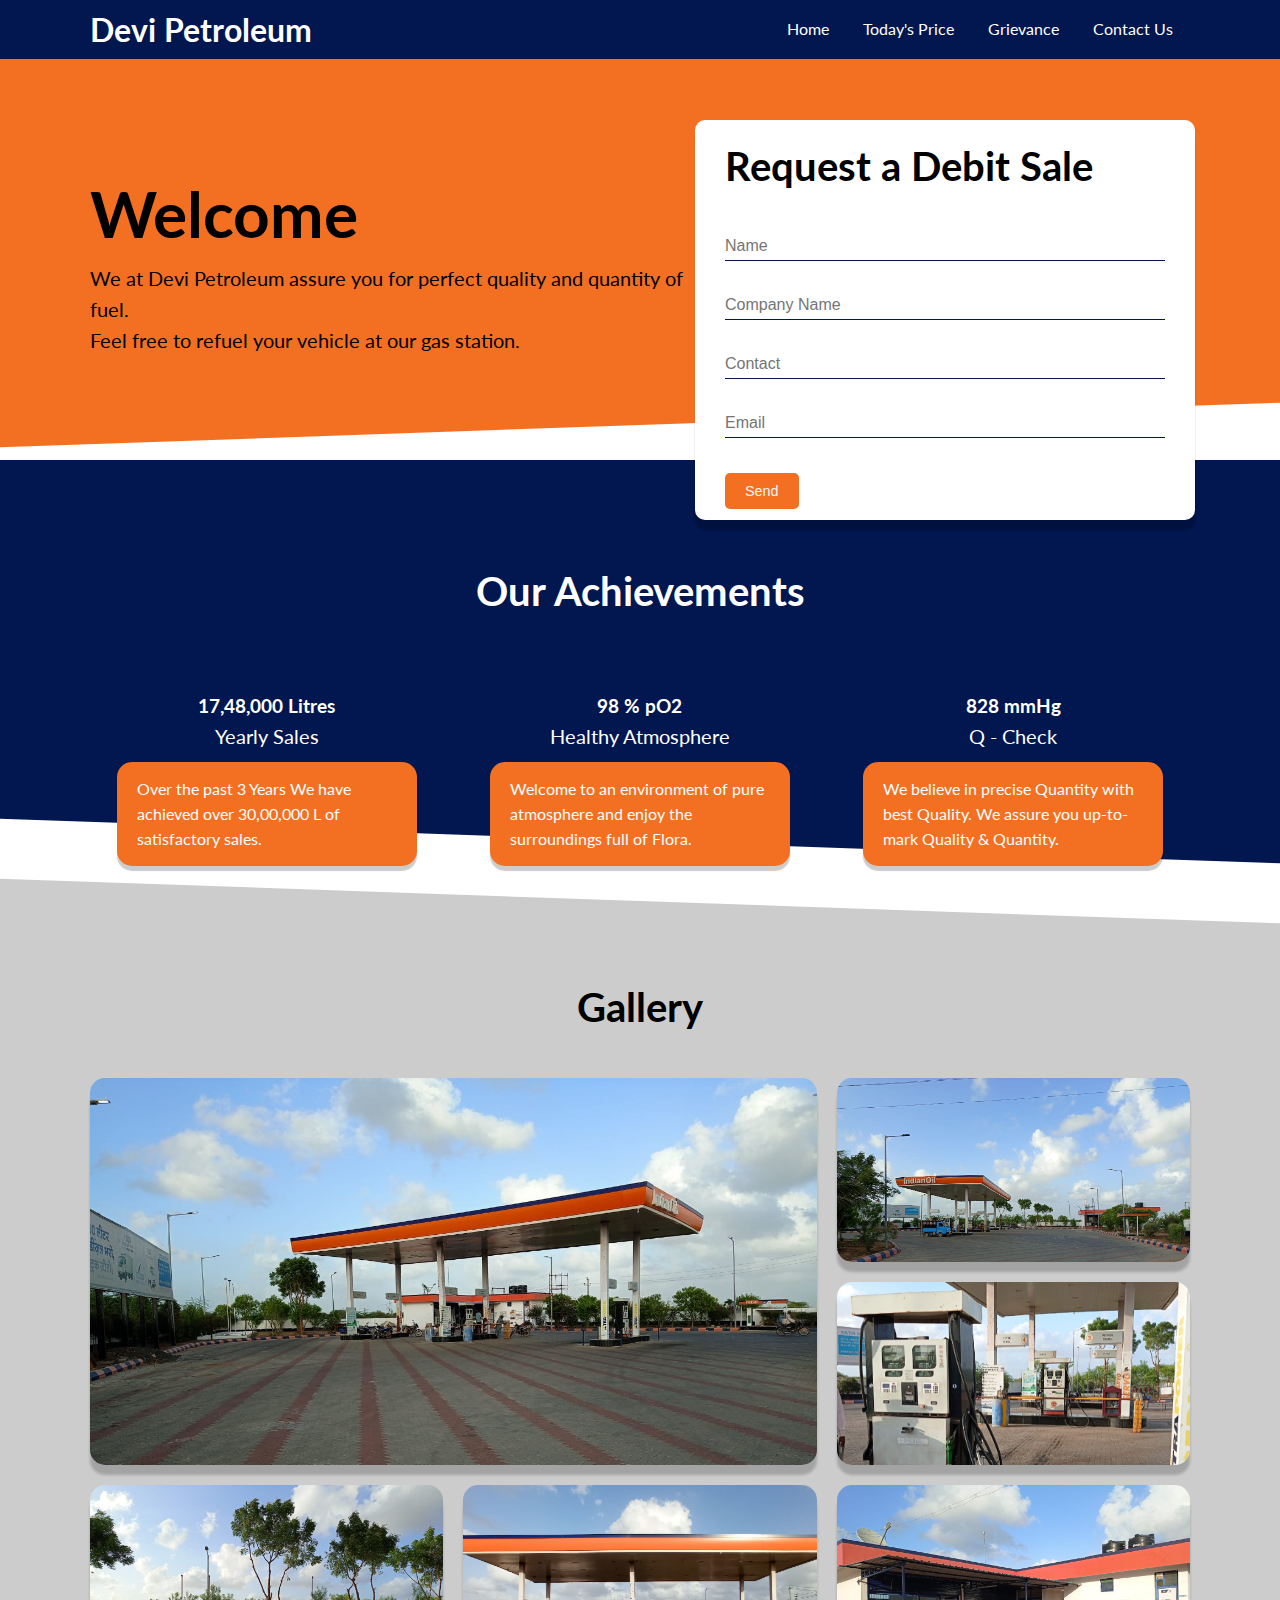
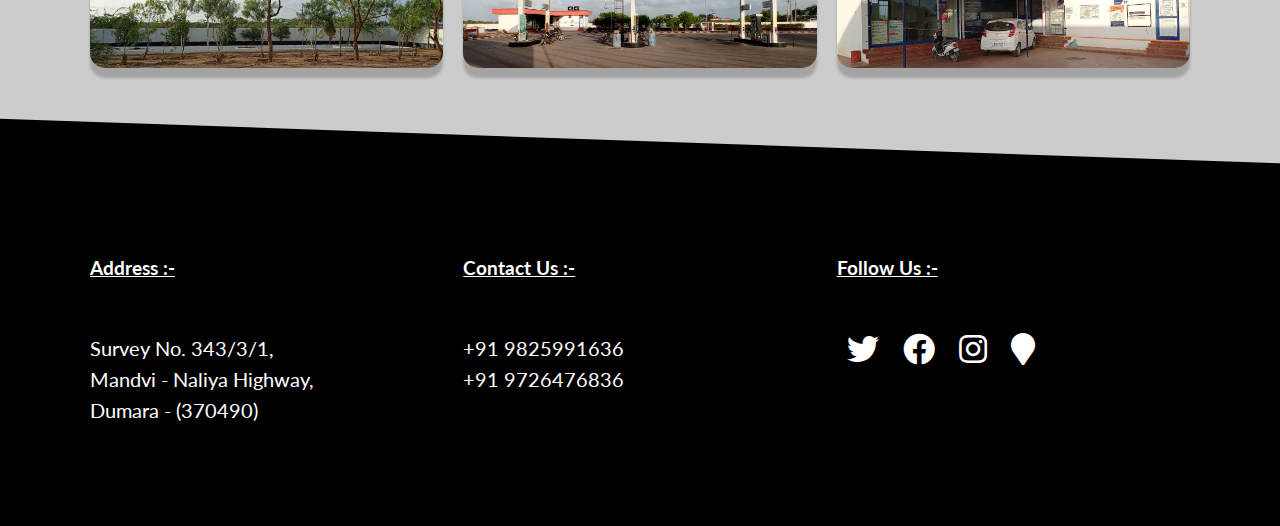
==== commit 463d4595: "Update index.html" ====
--- a/index.html
+++ b/index.html
@@ -93,7 +93,7 @@
                     <p class="sublead">
                         Healthy Atmosphere
                     </p>
-                    <p class="des bordered ">Welcome to an environment of pure atmosphere and enjoy the surroundings full of Fauna.
+                    <p class="des bordered ">Welcome to an environment of pure atmosphere and enjoy the surroundings full of Flora.
                     </p>
                 </div>
                 <div class="stats-main">
@@ -147,7 +147,7 @@
                 </div>
                 <div class="socials">
                     <h3 class="text-underline my1">Follow Us :-</h3>
-                    <a href="https://github.com" target="_blank"><i class="fab fa-github fa-2x"></i></a>
+<!--                     <a href="https://github.com" target="_blank"><i class="fab fa-github fa-2x"></i></a> -->
                     <a href="https://twitter.com" target="_blank"><i class="fab fa-twitter fa-2x"></i></a>
                     <a href="https://fb.com" target="_blank"><i class="fab fa-facebook fa-2x"></i></a>
                     <a href="https://www.instagram.com" target="_blank"><i class="fab fa-instagram fa-2x"></i></a>
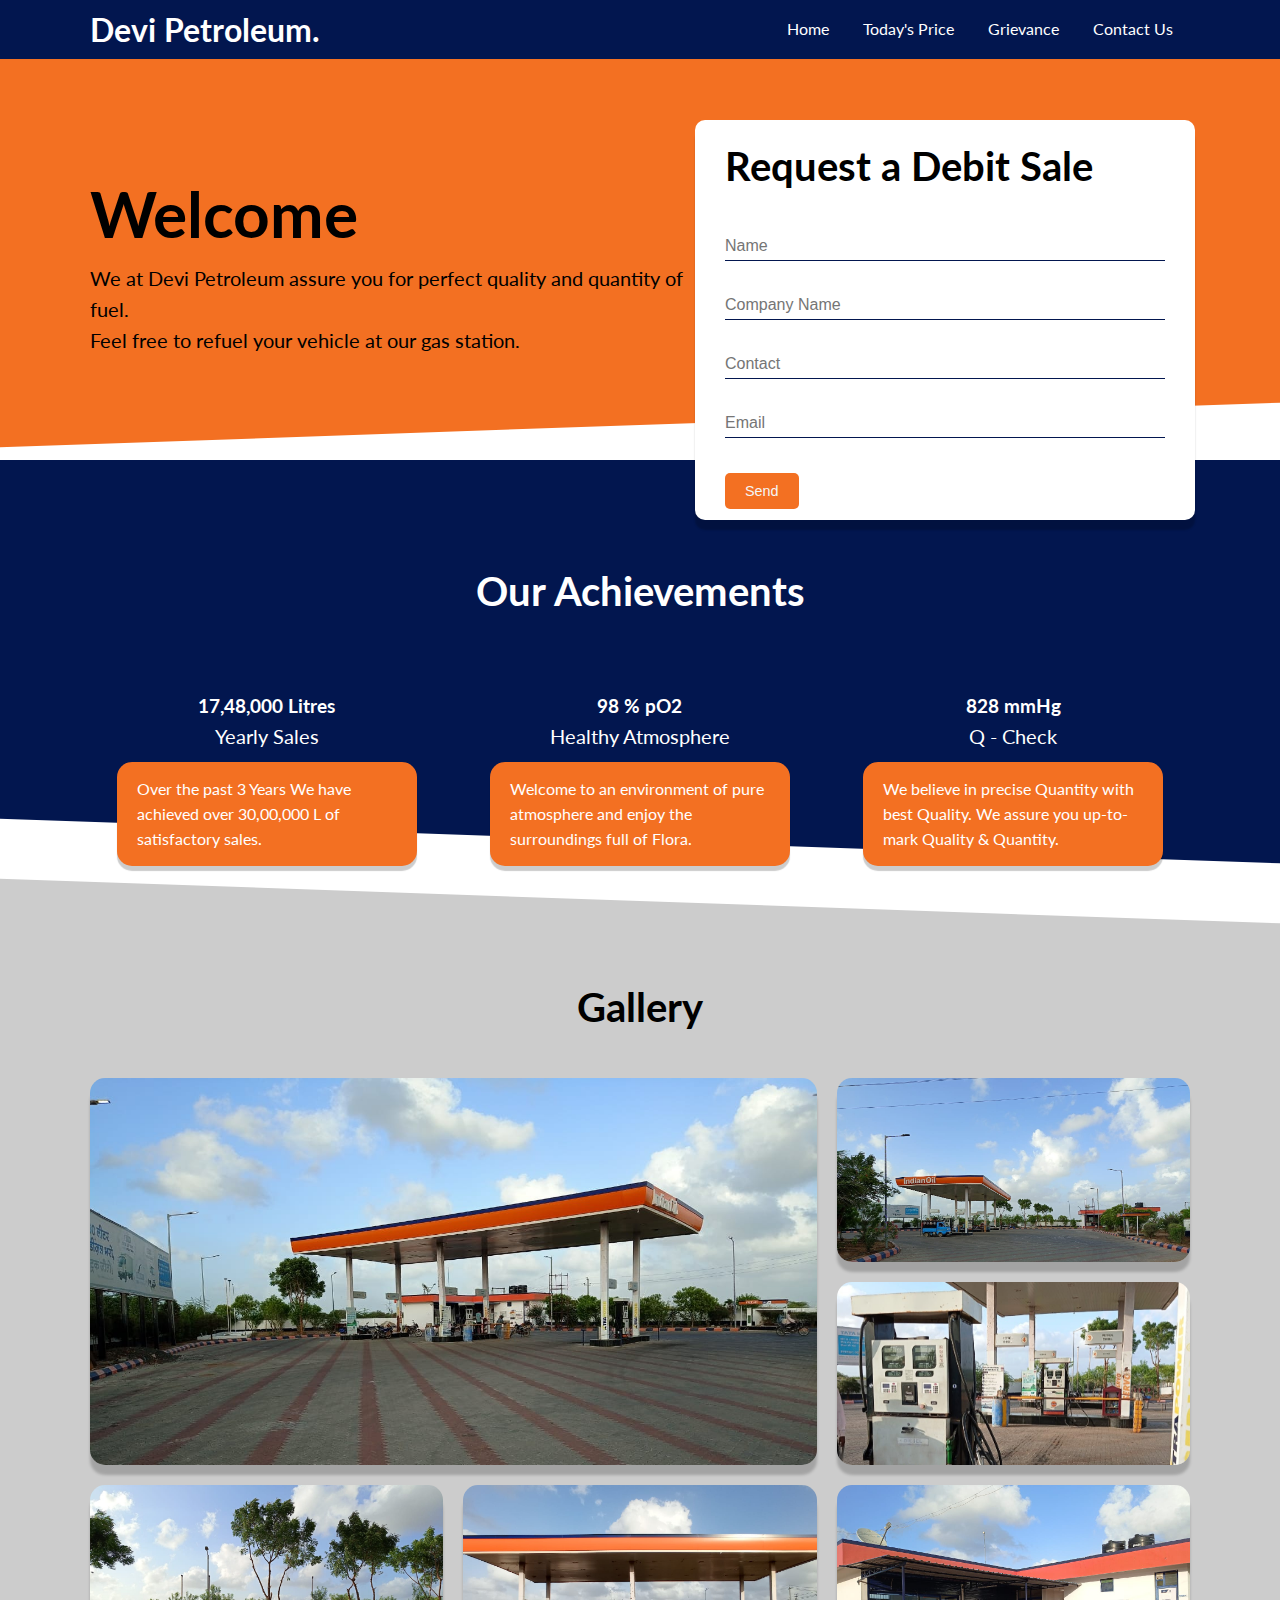
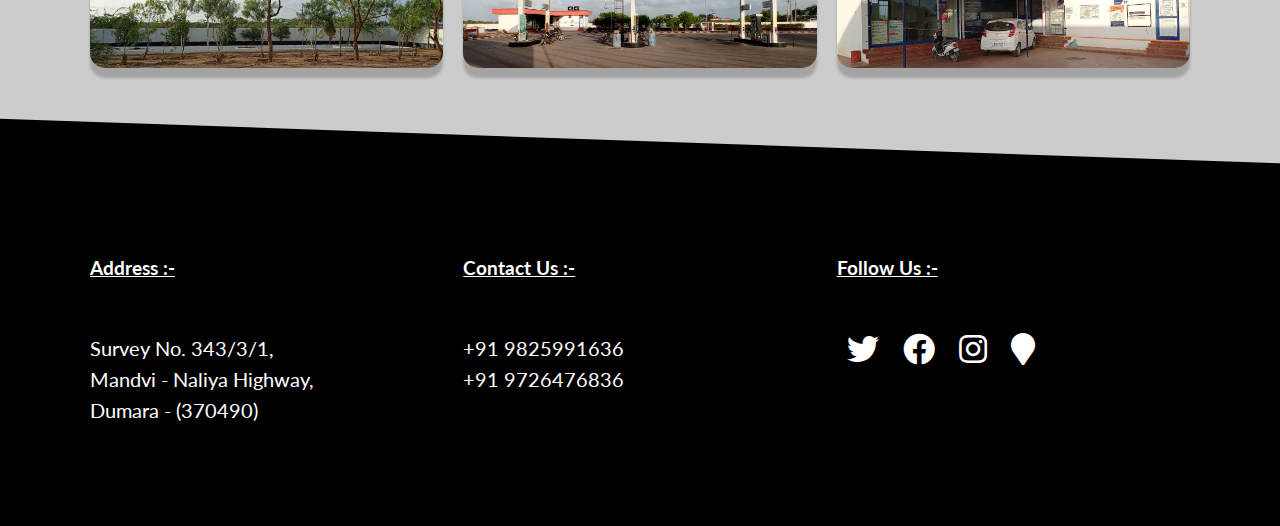
==== commit d07c7db9: "Update index.html" ====
--- a/index.html
+++ b/index.html
@@ -17,7 +17,7 @@
     <!-- NAVBAR----------------------------------- -->
     <div class="navbar">
         <div class="container flex">
-            <h3 class="logo">Devi Petroleum</h3>
+            <h3 class="logo">Devi Petroleum.</h3>
             <nav>
                 <ul>
                     <li><a href="index.html">Home</a></li>
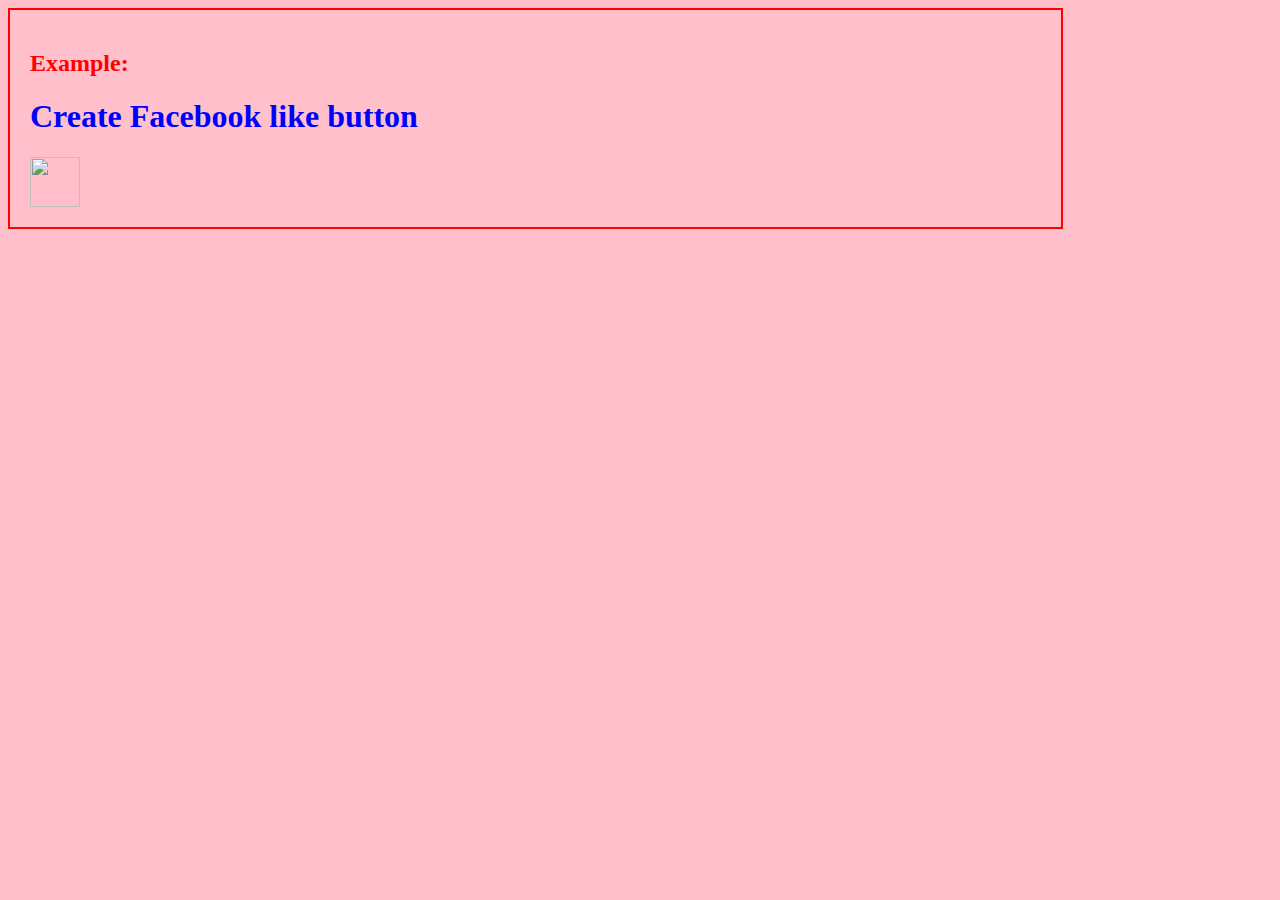
==== commit 10ab45c4: "Update index.html" ====
--- a/index.html
+++ b/index.html
@@ -1,164 +1,60 @@
-<!DOCTYPE html>
-<html lang="en">
-
-<head>
-    <meta charset="UTF-8">
-    <meta http-equiv="X-UA-Compatible" content="IE=edge">
-    <meta name="viewport" content="width=device-width, initial-scale=1.0">
-
-    <title>Devi Petroleum</title>
-    <link rel="stylesheet" href="style.css">
-    <link rel="stylesheet" href="media.css">
-    <link rel="stylesheet" href="https://cdnjs.cloudflare.com/ajax/libs/font-awesome/5.15.3/css/all.min.css">
-    <link rel="stylesheet" href="animation.css">
-</head>
-
-<body>
-    <!-- NAVBAR----------------------------------- -->
-    <div class="navbar">
-        <div class="container flex">
-            <h3 class="logo">Devi Petroleum.</h3>
-            <nav>
-                <ul>
-                    <li><a href="index.html">Home</a></li>
-                    <li><a href="https://www.newsrain.in/petrol-diesel-prices/gujarat/kutch/DEVI-PETROLEUM?amp=1" target="_blank">Today's Price</a></li>
-                    <li><a href="report.html">Grievance</a></li>
-                    <li><a href="#contactus">Contact Us</a></li>
-                </ul>
-            </nav>
-        </div>
-    </div>
-
-    <!-- SHOWCASE----------------------------------- -->
-    <section class="showcase">
-        <div class="container grid">
-            <div class="showcase-text">
-                <h1>Welcome</h1>
-                <p class="lead">
-                    We at Devi Petroleum assure you for perfect quality and quantity of fuel.
-
-                </p>
-                <p class="lead">Feel free to refuel your vehicle at our gas station.</p>
-            </div>
-            <div class="showcase-form card">
-                <h2>Request a Debit Sale</h2>
-                <form name="contact" method="POST" netlify-honeypot="bot-field" data-netlify="true">
-                    <input type="hidden" name="form-name" value="contact">
-                    <p class="hidden">
-                        <label>Don’t fill this out if you’re human: <input name="bot-field" /></label>
-                    </p>
-
-                    <div class="form-control">
-                        <input type="text" name="name" placeholder="Name" required>
-                    </div>
-                    <div class="form-control">
-                        <input type="text" name="company name" placeholder="Company Name" required>
-                    </div>
-                    <div class="form-control">
-                        <input type="number" name="number" placeholder="Contact" required>
-                    </div>
-                    <div class="form-control">
-                        <input type="email" name="email" placeholder="Email" required>
-                    </div>
-                    <div class="btn">
-                        <input type="submit" value="Send">
-                    </div>
-                </form>
-
-            </div>
-        </div>
-    </section>
-    <!-- stats-------------------------------------------- -->
-    <section class="stats  background">
-        <h2 class=" stats-head text-center">
-            Our Achievements
-        </h2>
-        <div class="container">
-            <div class="grid-3">
-
-                <div class="stats-main">
-                    <!-- <i class="fas fa-upload fa-5x"></i> -->
-                    <img src="images/logo/gas-pump-64.png" alt="">
-                    <h3>17,48,000 Litres</h3>
-                    <p class="sublead">
-                        Yearly Sales
-                    </p>
-                    <p class="des bordered ">Over the past 3 Years We have achieved over 30,00,000 L of satisfactory sales.
-                    </p>
-                </div>
-                <div class="stats-main">
-                    <!-- <i class="fas fa-upload fa-5x"></i> -->
-                    <img src="images/logo/leaf-64.png" alt="">
-                    <h3>98 % pO2</h3>
-                    <p class="sublead">
-                        Healthy Atmosphere
-                    </p>
-                    <p class="des bordered ">Welcome to an environment of pure atmosphere and enjoy the surroundings full of Flora.
-                    </p>
-                </div>
-                <div class="stats-main">
-                    <!-- <i class="fas fa-upload fa-5x"></i> -->
-                    <img src="images/logo/test-tube-5-64.png" alt="">
-                    <h3>828 mmHg</h3>
-                    <p class="sublead">
-                        Q - Check
-                    </p>
-                    <p class="des bordered "> We believe in precise Quantity with best Quality. We assure you up-to-mark Quality & Quantity.
-                    </p>
-                </div>
-            </div>
-
-        </div>
-    </section>
-    <!-- gallery-------------------------------------- -->
-
-    <section class="gallery">
-        <h2 class="text-center">Gallery</h2>
-        <div class="gallery-photos container">
-            <div class="grid-3">
-
-
-                <div class="photo-1 bordered"></div>
-                <div class="photo-2 bordered"></div>
-                <div class="photo-3 bordered"></div>
-                <div class="photo-4 bordered"></div>
-                <div class="photo-5 bordered"></div>
-                <div class="photo-6 bordered"></div>
-            </div>
-        </div>
-    </section>
-    <!-- footer--------------------------------- -->
-
-    <section id="contactus">
-
-        <footer class="footer">
-            <div class="container grid-3">
-                <div class="address">
-                    <h3 class="text-underline my1">Address :-</h3>
-                    <p class="sublead">Survey No. 343/3/1,
-                    </p>
-                    <p class="sublead">Mandvi - Naliya Highway,</p>
-                    <p class="sublead">Dumara - (370490)</p>
-                </div>
-                <div class="contact">
-                    <h3 class="text-underline my1">Contact Us :-</h3>
-                    <p class="sublead">+91 9825991636</p>
-                    <p class="sublead">+91 9726476836</p>
-                </div>
-                <div class="socials">
-                    <h3 class="text-underline my1">Follow Us :-</h3>
-<!--                     <a href="https://github.com" target="_blank"><i class="fab fa-github fa-2x"></i></a> -->
-                    <a href="https://twitter.com" target="_blank"><i class="fab fa-twitter fa-2x"></i></a>
-                    <a href="https://fb.com" target="_blank"><i class="fab fa-facebook fa-2x"></i></a>
-                    <a href="https://www.instagram.com" target="_blank"><i class="fab fa-instagram fa-2x"></i></a>
-                    <a href="https://www.google.com/maps/place/Devi+Petroleum/@23.0662816,69.0319403,15z/data=!4m2!3m1!1s0x0:0x7c3f02962622e8ae?sa=X&ved=2ahUKEwjbivGg3ZfxAhXz4jgGHZuzAwcQ_BIwG3oECE8QBQ" target="_blank"><i class="fa fa-map-marker fa-2x"></i></a>
-                </div>
-
-            </div>
-
-        </footer>
-
-    </section>
-</body>
-
+<! DOCTYPE html>  
+<html>  
+<head>  
+<title>  
+Facebook like button  
+</title>  
+<meta name="viewport" content="width=device-width, initial-scale=1">  
+</head>  
+<style>  
+.select {  
+width: 80%;   
+padding:20px;   
+border: 2px solid red;   
+ }  
+body {  
+background-color: pink;  
+           }  
+p {  
+color: red;  
+font-size: 20px;  
+}  
+h1 {  
+color: blue;  
+}  
+h2 {  
+color: red;  
+}  
+b {  
+color: green;  
+}  
+</style>                      
+</head>  
+<body>  
+<div class="select">  
+<h2> Example: </h2>  
+<h1> Create Facebook like button </h1>  
+<a title="Like this on Facebook"   
+href="http://www.facebook.com/plugins/like.php?href=http://eyeclarity.com.au&  
+    
+layout=standard&  
+    
+show_faces=false&  
+    
+width=450&  
+    
+action=like&  
+    
+colorscheme=light&" >  
+  <img title= "Facebook like Button"  
+          
+src="like.png"   
+         alt=""   
+          
+height ="50"   
+          
+width ="50" align="center" />  
+</a>  
+</div>  
+</body>  
 </html>
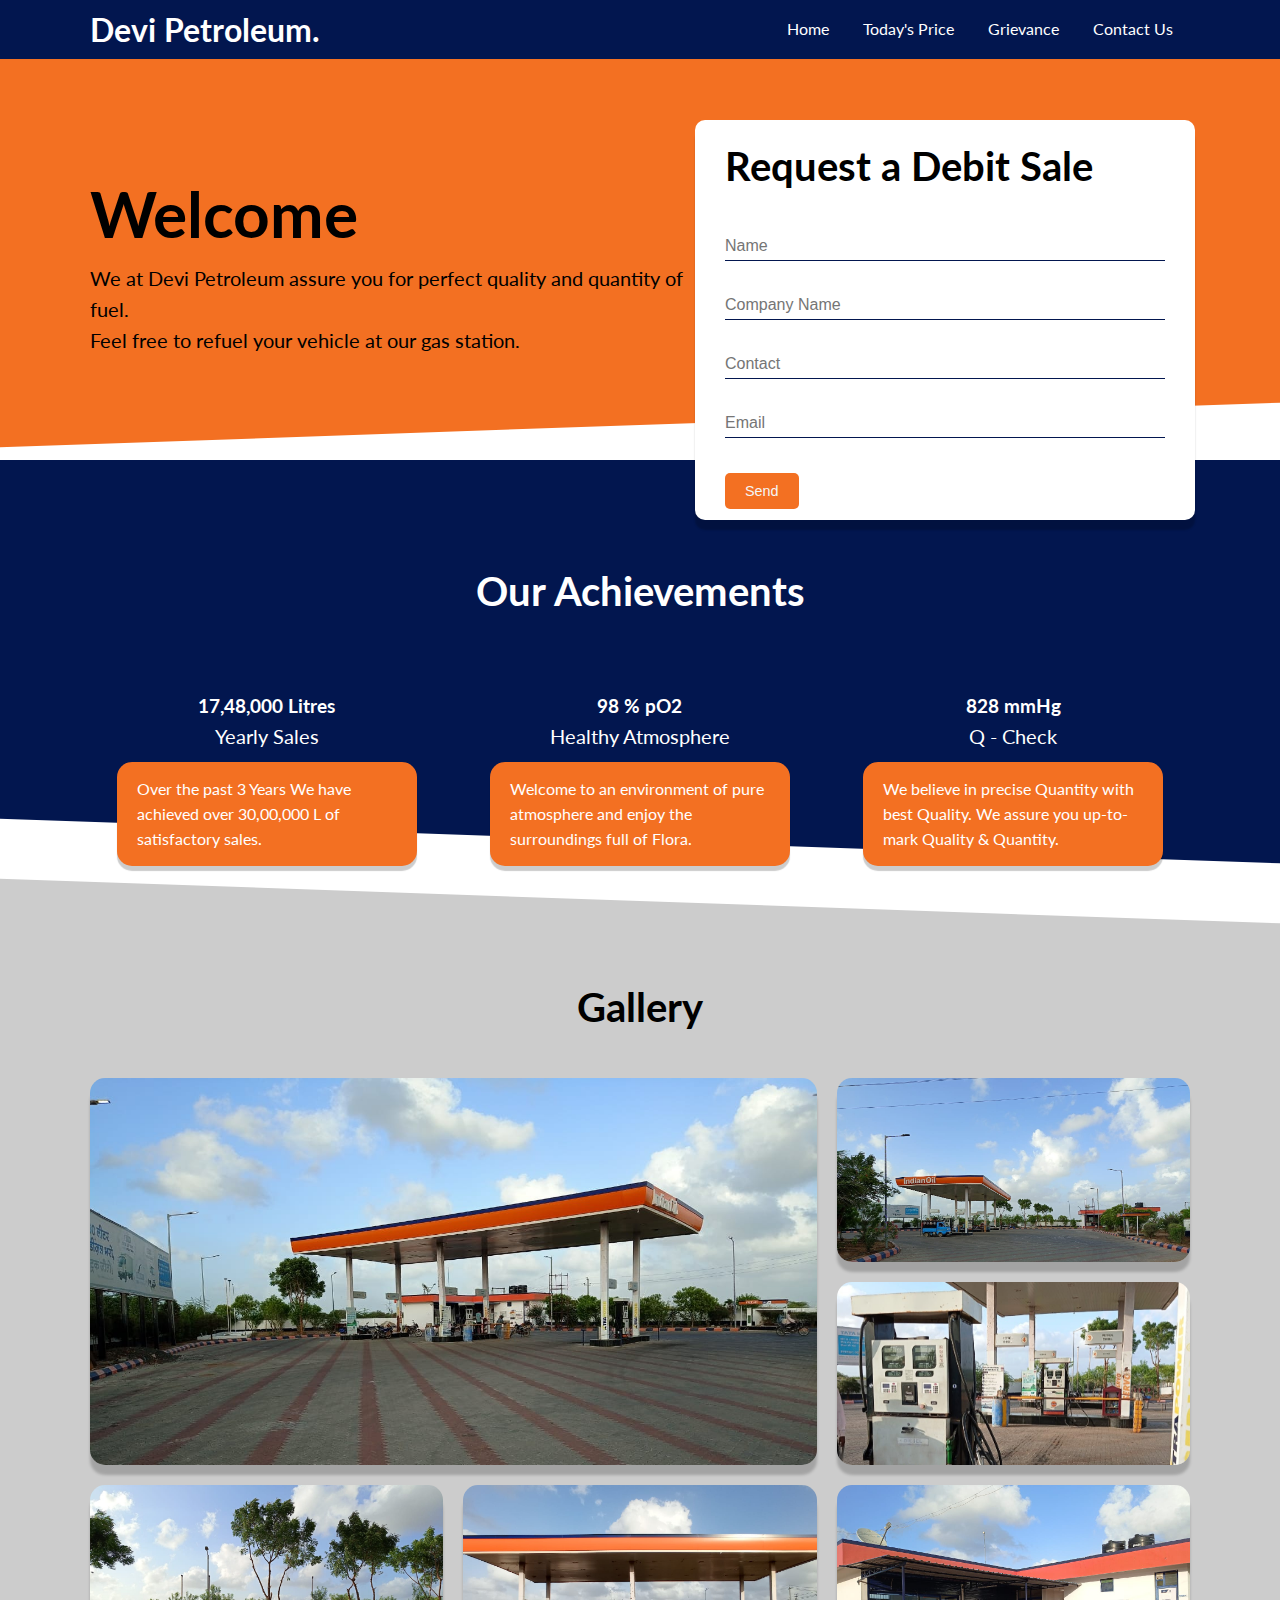
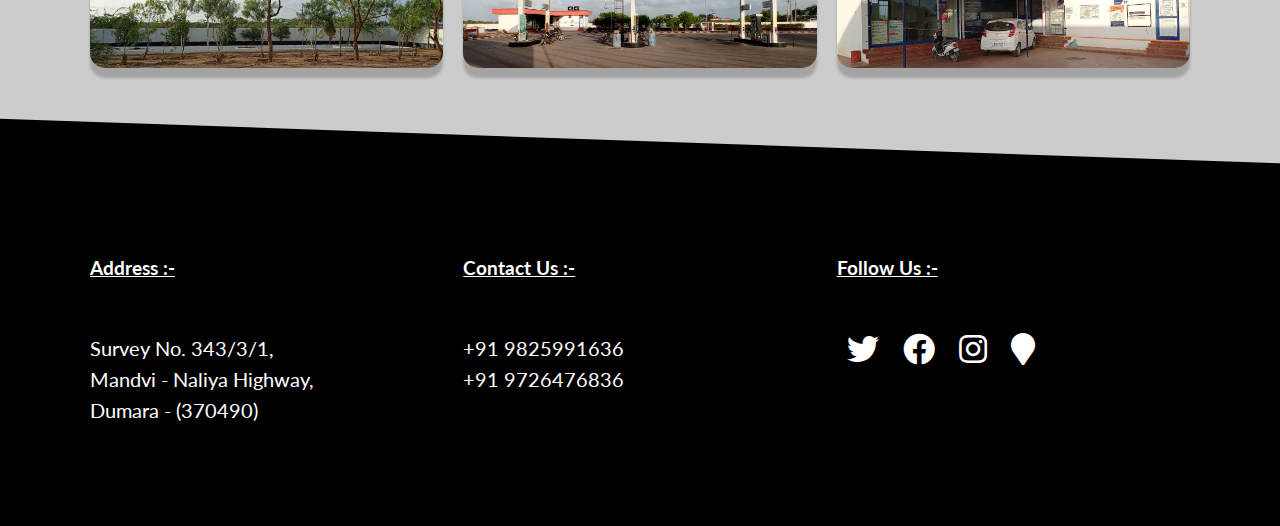
==== commit 169ecfc7: "Add files via upload" ====
--- a/index.html
+++ b/index.html
@@ -1,60 +1,167 @@
-<! DOCTYPE html>  
-<html>  
-<head>  
-<title>  
-Facebook like button  
-</title>  
-<meta name="viewport" content="width=device-width, initial-scale=1">  
-</head>  
-<style>  
-.select {  
-width: 80%;   
-padding:20px;   
-border: 2px solid red;   
- }  
-body {  
-background-color: pink;  
-           }  
-p {  
-color: red;  
-font-size: 20px;  
-}  
-h1 {  
-color: blue;  
-}  
-h2 {  
-color: red;  
-}  
-b {  
-color: green;  
-}  
-</style>                      
-</head>  
-<body>  
-<div class="select">  
-<h2> Example: </h2>  
-<h1> Create Facebook like button </h1>  
-<a title="Like this on Facebook"   
-href="http://www.facebook.com/plugins/like.php?href=http://eyeclarity.com.au&  
-    
-layout=standard&  
-    
-show_faces=false&  
-    
-width=450&  
-    
-action=like&  
-    
-colorscheme=light&" >  
-  <img title= "Facebook like Button"  
-          
-src="like.png"   
-         alt=""   
-          
-height ="50"   
-          
-width ="50" align="center" />  
-</a>  
-</div>  
-</body>  
-</html>
+<!DOCTYPE html>
+<html lang="en">
+
+<head>
+    <meta charset="UTF-8">
+    <meta http-equiv="X-UA-Compatible" content="IE=edge">
+    <meta name="viewport" content="width=device-width, initial-scale=1.0">
+
+    <title>Devi Petroleum</title>
+    <link rel="stylesheet" href="style.css">
+    <link rel="stylesheet" href="media.css">
+    <link rel="stylesheet" href="https://cdnjs.cloudflare.com/ajax/libs/font-awesome/5.15.3/css/all.min.css">
+    <link rel="stylesheet" href="animation.css">
+    <script async src="https://pagead2.googlesyndication.com/pagead/js/adsbygoogle.js?client=ca-pub-3975235384221924"
+
+     crossorigin="anonymous"></script>
+</head>
+
+<body>
+    <!-- NAVBAR----------------------------------- -->
+    <div class="navbar">
+        <div class="container flex">
+            <h3 class="logo">Devi Petroleum.</h3>
+            <nav>
+                <ul>
+                    <li><a href="index.html">Home</a></li>
+                    <li><a href="https://www.newsrain.in/petrol-diesel-prices/gujarat/kutch/DEVI-PETROLEUM?amp=1" target="_blank">Today's Price</a></li>
+                    <li><a href="report.html">Grievance</a></li>
+                    <li><a href="#contactus">Contact Us</a></li>
+                </ul>
+            </nav>
+        </div>
+    </div>
+
+    <!-- SHOWCASE----------------------------------- -->
+    <section class="showcase">
+        <div class="container grid">
+            <div class="showcase-text">
+                <h1>Welcome</h1>
+                <p class="lead">
+                    We at Devi Petroleum assure you for perfect quality and quantity of fuel.
+
+                </p>
+                <p class="lead">Feel free to refuel your vehicle at our gas station.</p>
+            </div>
+            <div class="showcase-form card">
+                <h2>Request a Debit Sale</h2>
+                <form name="contact" method="POST" netlify-honeypot="bot-field" data-netlify="true">
+                    <input type="hidden" name="form-name" value="contact">
+                    <p class="hidden">
+                        <label>Don’t fill this out if you’re human: <input name="bot-field" /></label>
+                    </p>
+
+                    <div class="form-control">
+                        <input type="text" name="name" placeholder="Name" required>
+                    </div>
+                    <div class="form-control">
+                        <input type="text" name="company name" placeholder="Company Name" required>
+                    </div>
+                    <div class="form-control">
+                        <input type="number" name="number" placeholder="Contact" required>
+                    </div>
+                    <div class="form-control">
+                        <input type="email" name="email" placeholder="Email" required>
+                    </div>
+                    <div class="btn">
+                        <input type="submit" value="Send">
+                    </div>
+                </form>
+
+            </div>
+        </div>
+    </section>
+    <!-- stats-------------------------------------------- -->
+    <section class="stats  background">
+        <h2 class=" stats-head text-center">
+            Our Achievements
+        </h2>
+        <div class="container">
+            <div class="grid-3">
+
+                <div class="stats-main">
+                    <!-- <i class="fas fa-upload fa-5x"></i> -->
+                    <img src="images/logo/gas-pump-64.png" alt="">
+                    <h3>17,48,000 Litres</h3>
+                    <p class="sublead">
+                        Yearly Sales
+                    </p>
+                    <p class="des bordered ">Over the past 3 Years We have achieved over 30,00,000 L of satisfactory sales.
+                    </p>
+                </div>
+                <div class="stats-main">
+                    <!-- <i class="fas fa-upload fa-5x"></i> -->
+                    <img src="images/logo/leaf-64.png" alt="">
+                    <h3>98 % pO2</h3>
+                    <p class="sublead">
+                        Healthy Atmosphere
+                    </p>
+                    <p class="des bordered ">Welcome to an environment of pure atmosphere and enjoy the surroundings full of Flora.
+                    </p>
+                </div>
+                <div class="stats-main">
+                    <!-- <i class="fas fa-upload fa-5x"></i> -->
+                    <img src="images/logo/test-tube-5-64.png" alt="">
+                    <h3>828 mmHg</h3>
+                    <p class="sublead">
+                        Q - Check
+                    </p>
+                    <p class="des bordered "> We believe in precise Quantity with best Quality. We assure you up-to-mark Quality & Quantity.
+                    </p>
+                </div>
+            </div>
+
+        </div>
+    </section>
+    <!-- gallery-------------------------------------- -->
+
+    <section class="gallery">
+        <h2 class="text-center">Gallery</h2>
+        <div class="gallery-photos container">
+            <div class="grid-3">
+
+
+                <div class="photo-1 bordered"></div>
+                <div class="photo-2 bordered"></div>
+                <div class="photo-3 bordered"></div>
+                <div class="photo-4 bordered"></div>
+                <div class="photo-5 bordered"></div>
+                <div class="photo-6 bordered"></div>
+            </div>
+        </div>
+    </section>
+    <!-- footer--------------------------------- -->
+
+    <section id="contactus">
+
+        <footer class="footer">
+            <div class="container grid-3">
+                <div class="address">
+                    <h3 class="text-underline my1">Address :-</h3>
+                    <p class="sublead">Survey No. 343/3/1,
+                    </p>
+                    <p class="sublead">Mandvi - Naliya Highway,</p>
+                    <p class="sublead">Dumara - (370490)</p>
+                </div>
+                <div class="contact">
+                    <h3 class="text-underline my1">Contact Us :-</h3>
+                    <p class="sublead">+91 9825991636</p>
+                    <p class="sublead">+91 9726476836</p>
+                </div>
+                <div class="socials">
+                    <h3 class="text-underline my1">Follow Us :-</h3>
+                    <!--                     <a href="https://github.com" target="_blank"><i class="fab fa-github fa-2x"></i></a> -->
+                    <a href="https://twitter.com" target="_blank"><i class="fab fa-twitter fa-2x"></i></a>
+                    <a href="https://fb.com" target="_blank"><i class="fab fa-facebook fa-2x"></i></a>
+                    <a href="https://www.instagram.com" target="_blank"><i class="fab fa-instagram fa-2x"></i></a>
+                    <a href="https://www.google.com/maps/place/Devi+Petroleum/@23.0662816,69.0319403,15z/data=!4m2!3m1!1s0x0:0x7c3f02962622e8ae?sa=X&ved=2ahUKEwjbivGg3ZfxAhXz4jgGHZuzAwcQ_BIwG3oECE8QBQ" target="_blank"><i class="fa fa-map-marker fa-2x"></i></a>
+                </div>
+
+            </div>
+
+        </footer>
+
+    </section>
+</body>
+
+</html>--- a/style.css
+++ b/style.css
@@ -0,0 +1,385 @@
+@import url('https://fonts.googleapis.com/css2?family=Lato:wght@300&display=swap');
+* {
+    box-sizing: border-box;
+    margin: 0;
+    padding: 0;
+}
+
+:root {
+    --primary-color: #02164f;
+    --secondary-color: #f37022;
+}
+
+body {
+    font-family: 'Lato', sans-serif;
+    line-height: 1.55;
+}
+
+html {
+    scroll-behavior: smooth;
+}
+
+
+/* ----------------------------NAVBAR------------------------------------------ */
+
+.navbar {
+    background-color: var(--primary-color);
+    color: white;
+    height: 60px;
+    position: sticky;
+    top: 0px;
+    z-index: 200;
+    border-bottom: 1px solid var(--secondary-color);
+}
+
+.navbar ul {
+    list-style-type: none;
+    display: flex;
+}
+
+.navbar .logo {
+    font-size: 2rem;
+}
+
+.navbar a {
+    color: white;
+    text-decoration: none;
+    margin: 10px 5px;
+    padding: 4px 12px;
+}
+
+.navbar a:hover {
+    border-bottom: 2px solid var(--secondary-color);
+    /* transition-duration: 0.8s; */
+}
+
+.navbar a:active {
+    border-bottom: 2px solid var(--secondary-color);
+}
+
+.navbar .flex {
+    justify-content: space-between;
+    align-items: center;
+}
+
+.showcase {
+    background-color: var(--secondary-color);
+    height: 400px;
+    position: relative;
+}
+
+.showcase .container {
+    justify-content: center;
+    align-items: center;
+}
+
+.showcase .grid {
+    grid-template-columns: 55% 45%;
+    overflow: visible;
+}
+
+.showcase-form {
+    position: relative;
+    top: 60px;
+    z-index: 100;
+    animation: slideInFromRight 0.8s ease-in;
+}
+
+.showcase-form h2 {
+    padding: 0 30px;
+    margin: 15px 0;
+}
+
+.showcase-form .btn input {
+    margin: 15px 30px;
+    padding: 10px 20px;
+    background-color: var(--secondary-color);
+    color: whitesmoke;
+    font-size: 0.9rem;
+    font-weight: 500;
+    border-radius: 5px;
+    border: none;
+}
+
+.showcase::after {
+    content: '';
+    height: 60px;
+    background-color: white;
+    position: absolute;
+    bottom: -25px;
+    left: 0;
+    right: 0;
+    transform: skewY(-2deg);
+    /* z-index: ; */
+}
+
+.showcase-text {
+    animation: slideInFromLeft 0.8s ease-in;
+}
+
+.stats {
+    background-color: var(--primary-color);
+    height: auto;
+    padding-top: 100px;
+    color: white;
+    position: relative;
+}
+
+.stats h2 {
+    margin-bottom: 55px;
+}
+
+.stats::after {
+    content: '';
+    height: 60px;
+    background-color: white;
+    position: absolute;
+    bottom: -25px;
+    left: 0;
+    right: 0;
+    transform: skewY(02deg);
+    z-index: 98;
+    /* z-index: ; */
+}
+
+.stats-main h3 {
+    margin-top: 15px;
+    z-index: 99;
+}
+
+.stats-main p {
+    margin-bottom: 10px;
+}
+
+.gallery {
+    height: 900px;
+    background-color: rgba(0, 0, 0, 0.2);
+    padding-top: 100px;
+    position: relative;
+    /* height: auto; */
+}
+
+.gallery h2 {
+    margin-bottom: 30px;
+}
+
+.gallery .bordered {
+    /* border: 2px solid var(--primary-color); */
+    box-shadow: 0px 10px 3px rgba(0, 0, 0, 0.2);
+    border: none;
+    /* background-color: grey; */
+    /* height: 100%; */
+}
+
+.gallery-photos {
+    position: relative;
+    top: 0px;
+}
+
+.gallery .container .grid-3 {
+    /* overflow: scroll; */
+    height: 600px;
+}
+
+.gallery .container .grid-3>*:nth-child(1) {
+    grid-column: 1/ span 2;
+    grid-row: 1/ span 2;
+}
+
+.gallery-photos .bordered:hover {
+    transform: scale(1.02);
+    transition-duration: 0.1s;
+}
+
+.gallery::after {
+    content: '';
+    height: 70px;
+    background-color: black;
+    position: absolute;
+    bottom: -35px;
+    left: 0;
+    right: 0;
+    transform: skewY(02deg);
+}
+
+.gallery .grid-3 {
+    padding-top: 10px;
+}
+
+.footer {
+    background-color: black;
+    height: 350px;
+    color: #fff;
+    padding-top: 78px;
+}
+
+.footer .address h3,
+.footer .contact h3,
+.footer .socials h3 {
+    margin-bottom: 50px;
+}
+
+.footer .socials a {
+    color: white;
+    margin: 10px;
+}
+
+.socials i:hover {
+    transform: scale(1.25);
+    transition-duration: 0.2s;
+}
+
+
+/* PHOTOS------------------------------------------------ */
+
+.photo-1 {
+    background: url(Images/Photo-1.jpg);
+    background-size: cover;
+}
+
+.photo-2 {
+    background: url(Images/Photo-2.jpg);
+    background-size: cover;
+}
+
+.photo-3 {
+    background: url(Images/Photo-3.jpg);
+    background-size: cover;
+}
+
+.photo-4 {
+    background: url(Images/Photo-4.jpg);
+    background-size: cover;
+}
+
+.photo-5 {
+    background: url(Images/Photo-5.jpg);
+    background-size: cover;
+}
+
+.photo-6 {
+    background: url(Images/Photo-6.jpg);
+    background-size: cover;
+}
+
+.hidden {
+    visibility: hidden;
+    height: 0;
+}
+
+
+/* ANIMATIONS---------------------------------------------------------- */
+
+
+/* ----------------UTILITIES------------------------ */
+
+.container {
+    padding: 0 90px;
+    /* margin: 0 auto;
+    max-width: 1000px; */
+    overflow: auto;
+    height: 100%;
+}
+
+.flex {
+    display: flex;
+    /* align-items: center; */
+    justify-content: center;
+}
+
+.grid {
+    display: grid;
+    grid-template-columns: repeat(2, 1fr);
+    justify-content: center;
+    /* align-items: center; */
+}
+
+.grid-3 {
+    display: grid;
+    grid-template-columns: repeat(3, 1fr);
+    gap: 20px;
+    justify-content: center;
+}
+
+h1 {
+    font-size: 4rem;
+}
+
+h2 {
+    font-size: 2.5rem;
+}
+
+.card {
+    background-color: white;
+    width: 500px;
+    height: 400px;
+    border-radius: 10px;
+    box-shadow: 0 10px 2px rgba(0, 0, 0, 0.2);
+}
+
+.form-control {
+    padding: 10px 30px;
+    margin: 10px 0;
+}
+
+.form-control input {
+    padding: 5px 0px;
+    font-size: 1rem;
+    width: 100%;
+    border: none;
+    border-bottom: 1px solid var(--primary-color);
+}
+
+.form-control input:focus {
+    outline: none;
+}
+
+
+/* .background {
+    background-image: url('bg.jpg');
+    background-size: cover;
+    background-blend-mode: screen;
+    /* opacity: 0.8; 
+}*/
+
+.text-center {
+    text-align: center;
+}
+
+.text-underline {
+    text-decoration: underline;
+    /* border-bottom: 1px solid white; */
+}
+
+.stats-main {
+    display: flex;
+    flex-direction: column;
+    align-items: center;
+}
+
+.bordered {
+    border: 1px solid #fff;
+    border-radius: 15px;
+}
+
+.des {
+    width: 300px;
+    padding: 15px 20px;
+    background-color: var(--secondary-color);
+    overflow: visible;
+    z-index: 99;
+    box-shadow: 0 5px 1px rgba(0, 0, 0, 0.2);
+    border: none;
+}
+
+.sublead {
+    font-size: 20px;
+}
+
+.lead {
+    font-size: 20px;
+    font-weight: 400;
+}
+
+
+/* MEDIA QUERIES */--- a/media.css
+++ b/media.css
@@ -0,0 +1,108 @@
+    @media (max-width:1150px) {
+    .grid .grid-3 {
+        grid-template-columns: 1fr;
+        grid-template-rows: 1fr;
+    }
+    .showcase .grid,
+    .stats .grid-3 {
+        grid-template-columns: 1fr;
+    }
+    .showcase {
+        height: auto;
+    }
+    .showcase .showcase-form {
+        justify-self: flex-end;
+    }
+    .showcase-text {
+        padding-top: 100px;
+    }
+    .gallery .container .grid-3>*:nth-child(1) {
+        grid-column: 1;
+        grid-row: 1;
+    }
+    .gallery .grid-3 {
+        display: grid;
+        grid-template-columns: 100%;
+        grid-template-rows: repeat (6, 1fr);
+        overflow: scroll;
+    }
+    .gallery .bordered {
+        height: 200px;
+    }
+    @media(max-width:700px) {
+        .navbar {
+            height: auto;
+        }
+        .navbar .logo {
+            margin-bottom: 5px;
+        }
+        .navbar .flex {
+            display: flex;
+            flex-direction: column;
+        }
+        .navbar ul {
+            background-color: rgba(0, 0, 0, 0.2);
+            border-radius: 15px;
+        }
+        .navbar .logo {
+            font-size: 1.3rem;
+        }
+        .footer .container {
+            /* padding: 10px; */
+        }
+        .footer .container {
+            grid-template-columns: auto;
+        }
+        .footer {
+            height: auto;
+        }
+        .footer .address h3,
+        .footer .contact h3,
+        .footer .socials h3 {
+            margin-bottom: 10px;
+        }
+        .showcase-form {
+            width: 100%;
+            height: auto;
+        }
+        .container {
+            padding: 10px;
+        }
+    }
+    @media (max-width:330px) {
+        .navbar ul a {
+            font-size: 0.8rem;
+        }
+        .showcase-text h1 {
+            font-size: 3rem;
+        }
+        .stats-head {
+            font-size: 2rem;
+        }
+    }
+    @media (min-width:650px) and (max-width:1150px) {
+        .gallery-photos .bordered {
+            height: 400px;
+        }
+    }
+    @media(max-width:435px) {
+        .navbar {
+            height: auto;
+        }
+        .navbar ul a {
+            /* font-size: 0.7rem; */
+            padding: 0;
+            margin: 0 9px;
+            text-align: center;
+        }
+        .navbar li {
+            text-align: center;
+            justify-content: center;
+            align-items: center;
+        }
+    }
+    @media(max-width:372px) {
+        .navbar a {
+            margin: 2px;
+        }
+    }--- a/animation.css
+++ b/animation.css
@@ -0,0 +1,37 @@
+/* ANIMATIONS---------------------------------------------------------- */
+
+@keyframes slideInFromLeft {
+    0% {
+        transform: translateX(-100%);
+    }
+    100% {
+        transform: translateX(0);
+    }
+}
+
+@keyframes slideInFromRight {
+    0% {
+        transform: translateX(100%);
+    }
+    100% {
+        transform: translateX(0);
+    }
+}
+
+@keyframes slideInFromTop {
+    0% {
+        transform: translateY(-100%);
+    }
+    100% {
+        transform: translateY(0);
+    }
+}
+
+@keyframes slideInFromBottom {
+    0% {
+        transform: translateY(100%);
+    }
+    100% {
+        transform: translateY(0);
+    }
+}